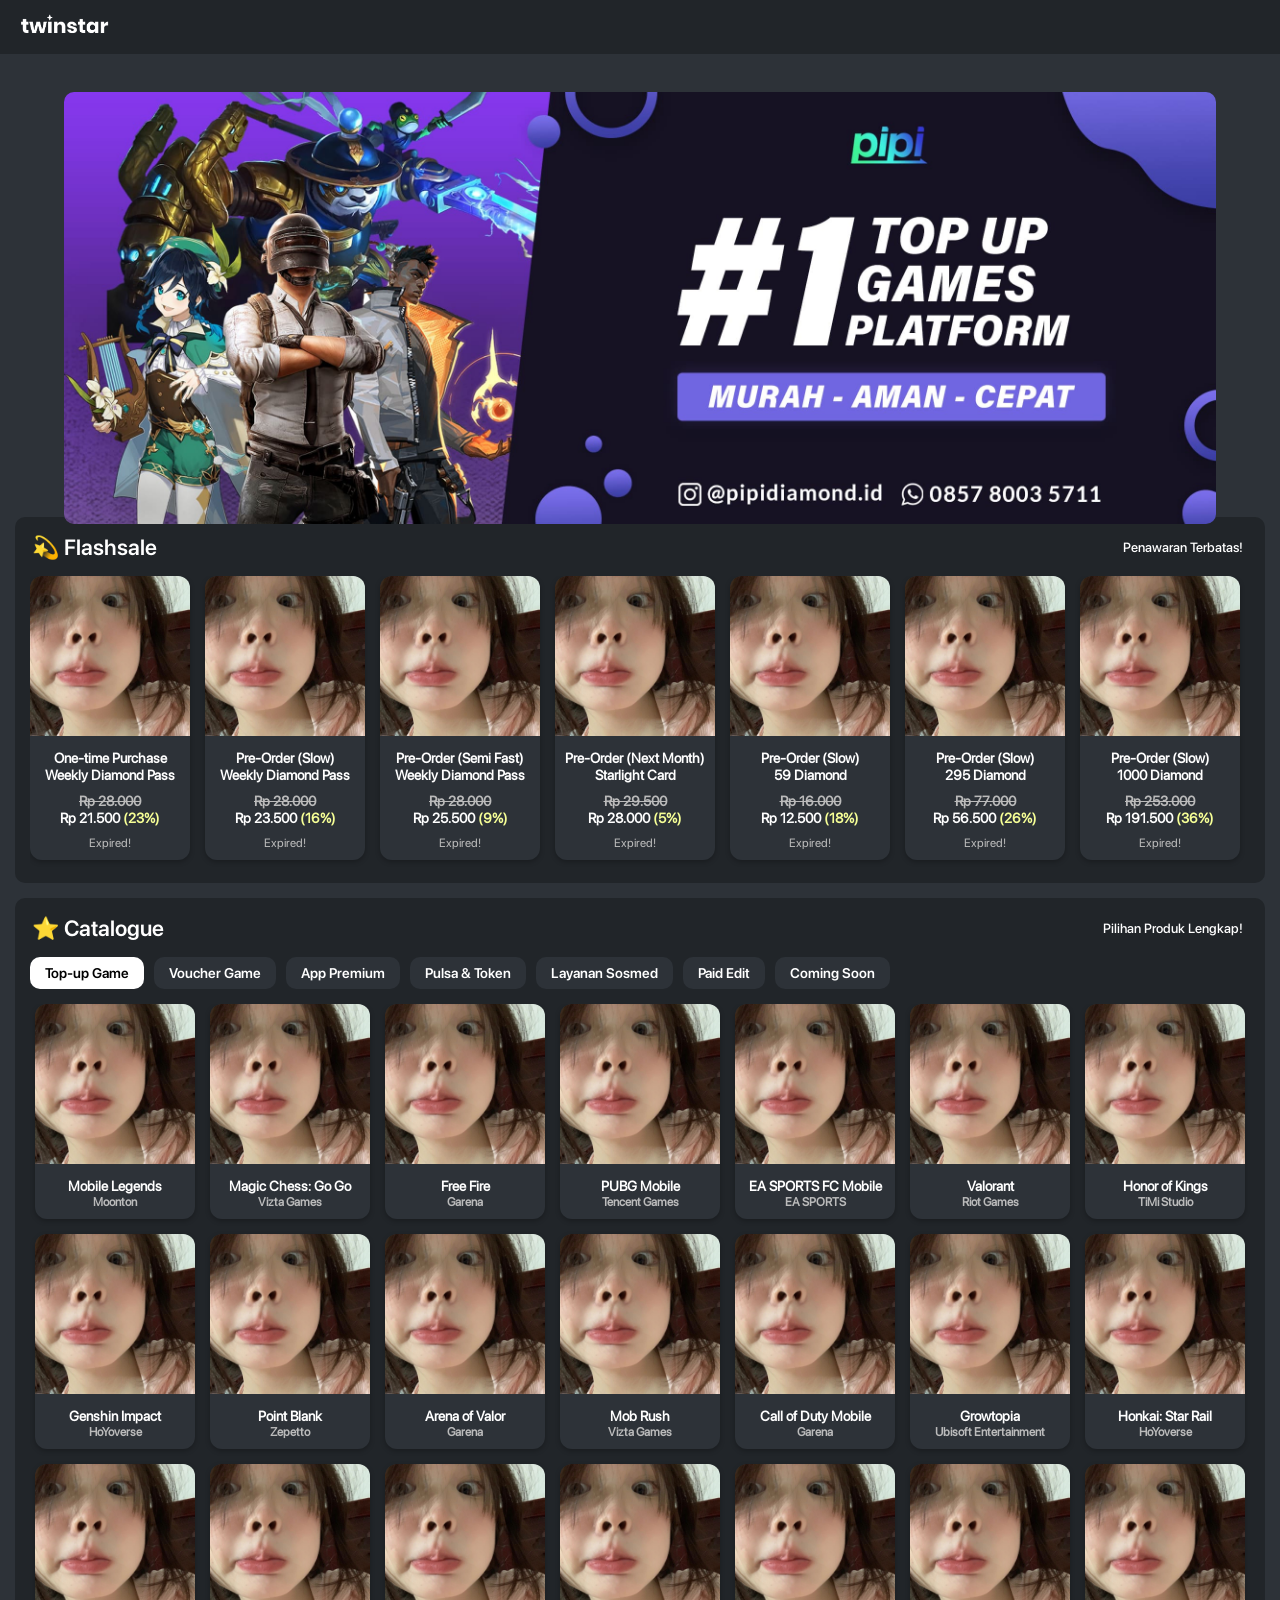
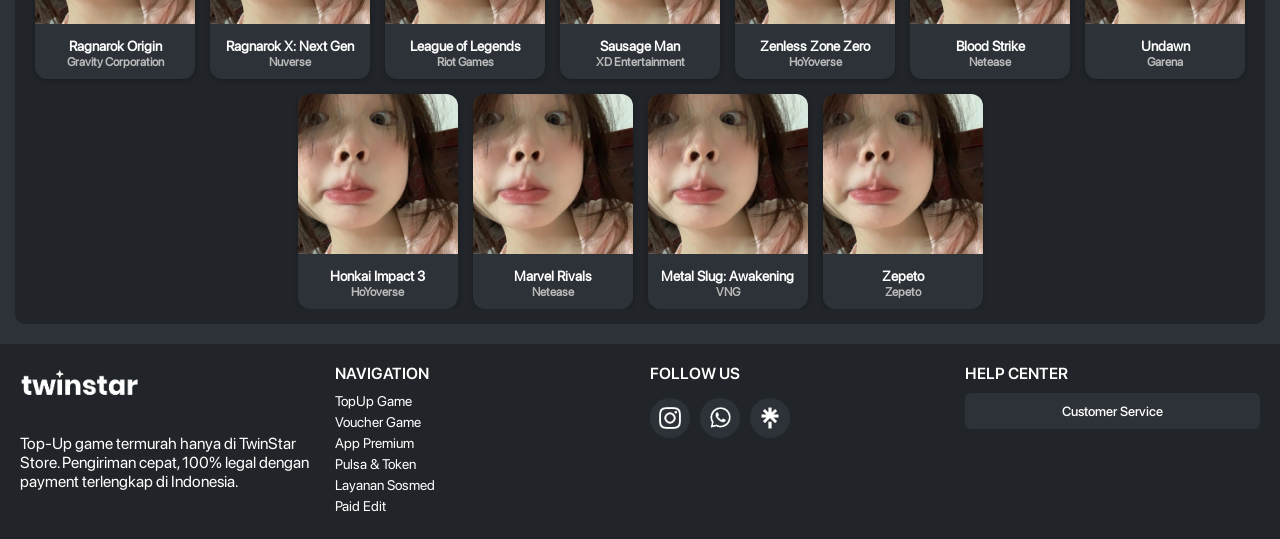
==== index.html @ c5f5891d "Add files via upload" ====
<!DOCTYPE html>
<html lang="id">
    <head>
        <meta charset="UTF-8">
        <meta name="viewport" content="width=device-width, initial-scale=1.0">
        <meta name="description" content="TwinStar Digital Store">
        <meta name="keywords" content="HTML, CSS, JavaScript">
        <meta name="author" content="TwinStar Team">
        <title>TwinStar Store</title>
        <link rel="icon" type="image/x-icon" href="image/favicon.png">
        <link rel="stylesheet" href="style.css">
    </head>
    <body>
        <header>
            <!-- Navigasi -->
            <button class="nav-toggle">☰</button>
            <a href="index.html"><div class="nav-logo"><img id="nav-logo" src="image/navlogo.png" alt="TwinStar Logo"></div></a>
            <div class="nav-sidebar" id="sidebar">
                <img id="sidebar-logo" src="image/sidlogo.png" alt="TwinStar Logo">
                <a href="index.html"><span class="sidebar-text">✦ㅤBeranda</span></a>
                <a href="topupgame.html"><span class="sidebar-text">✦ㅤTop-up Game</span></a>
                <a href="vouchergame.html"><span class="sidebar-text">✦ㅤVoucher Game</span></a>
                <a href="apppremium.html"><span class="sidebar-text">✦ㅤApp Premium</span></a>
                <a href="pulsatoken.html"><span class="sidebar-text">✦ㅤPulsa & Token</span></a>
                <a href="socialmedia.html"><span class="sidebar-text">✦ㅤLayanan Sosmed</span></a>
                <a href="paidedit.html"><span class="sidebar-text">✦ㅤPaid Edit</span></a>
            </div>
        </header>
        <div class="overlay" id="overlay"></div>
        <main>
            <!-- Banner -->
            <section class="banner">
                <img id="banner" src="image/banner.jpg" alt="TwinStar Banner">
            </section>
            <!-- Flashsale -->
            <section class="flashsale">
                <div class="flashsale-header">
                    <h2><span class=flashsale-header-icon>💫</span><span class="flashsale-header-text">Flashsale</span></h2>
                    <small class="wave-text"><span>Penawaran</span> <span>Terbatas!</span></small>
                </div>
                <div class="flashsale-items">
                    <div class="flashsale-product">
                        <img src="image/flashsale1.jpg" alt="Flashsale Product A">
                        <h3>One-time Purchase</h3>
                        <h4>Weekly Diamond Pass</h4>
                        <h5><del>Rp 28.000</del></h5>
                        <h6>Rp 21.500 <span>(23%)</span></h6>
                        <p class="countdown" data-time="2026-10-04T23:59:59">00:00:00</p>
                    </div>
                    <div class="flashsale-product">
                        <img src="image/flashsale2.jpg" alt="Flashsale Product B">
                        <h3>Pre-Order (Slow)</h3>
                        <h4>Weekly Diamond Pass</h4>
                        <h5><del>Rp 28.000</del></h5>
                        <h6>Rp 23.500 <span>(16%)</span></h6>
                        <p class="countdown" data-time="2026-10-04T23:59:59">00:00:00</p>
                    </div>
                    <div class="flashsale-product">
                        <img src="image/flashsale2.jpg" alt="Flashsale Product B">
                        <h3>Pre-Order (Semi Fast)</h3>
                        <h4>Weekly Diamond Pass</h4>
                        <h5><del>Rp 28.000</del></h5>
                        <h6>Rp 25.500 <span>(9%)</span></h6>
                        <p class="countdown" data-time="2026-10-04T23:59:59">00:00:00</p>
                    </div>
                    <div class="flashsale-product">
                        <img src="image/flashsale3.jpg" alt="Flashsale Product C">
                        <h3>Pre-Order (Next Month)</h3>
                        <h4>Starlight Card</h4>
                        <h5><del>Rp 29.500</del></h5>
                        <h6>Rp 28.000 <span>(5%)</span></h6>
                        <p class="countdown" data-time="2026-10-04T23:59:59">00:00:00</p>
                    </div>
                    <div class="flashsale-product">
                        <img src="image/flashsale4.jpg" alt="Flashsale Product D">
                        <h3>Pre-Order (Slow)</h3>
                        <h4>59 Diamond</h4>
                        <h5><del>Rp 16.000</del></h5>
                        <h6>Rp 12.500 <span>(18%)</span></h6>
                        <p class="countdown" data-time="2026-10-04T23:59:59">00:00:00</p>
                    </div>
                    <div class="flashsale-product">
                        <img src="image/flashsale4.jpg" alt="Flashsale Product D">
                        <h3>Pre-Order (Slow)</h3>
                        <h4>295 Diamond</h4>
                        <h5><del>Rp 77.000</del></h5>
                        <h6>Rp 56.500 <span>(26%)</span></h6>
                        <p class="countdown" data-time="2026-10-04T23:59:59">00:00:00</p>
                    </div>
                    <div class="flashsale-product">
                        <img src="image/flashsale4.jpg" alt="Flashsale Product D">
                        <h3>Pre-Order (Slow)</h3>
                        <h4>1000 Diamond</h4>
                        <h5><del>Rp 253.000</del></h5>
                        <h6>Rp 191.500 <span>(36%)</span></h6>
                        <p class="countdown" data-time="2026-10-04T23:59:59">00:00:00</p>
                    </div>
                </div>
            </section>
            <!-- Catalogue -->
            <section class="catalogue">
                <div class="catalogue-header">
                    <h2><span class=flashsale-header-icon>⭐</span><span class="flashsale-header-text">Catalogue</span></h2>
                    <small class="wave-text"><span>Pilihan</span> <span>Produk</span> <span>Lengkap!</span></small>
                </div>
                <div class="catalogue-category">
                    <button class="tab-btn active" data-tab="topupgame">Top-up Game</button>
                    <button class="tab-btn" data-tab="vouchergame">Voucher Game</button>
                    <button class="tab-btn" data-tab="apppremium">App Premium</button>
                    <button class="tab-btn" data-tab="pulsatoken">Pulsa & Token</button>
                    <button class="tab-btn" data-tab="socialmedia">Layanan Sosmed</button>
                    <button class="tab-btn" data-tab="paidedit">Paid Edit</button>
                    <button class="tab-btn" data-tab="comingsoon">Coming Soon</button>
                </div>
                <div class="catalogue-items active" id="topupgame">
                    <div class="catalogue-product">
                        <img src="image/flashsale1.jpg" alt="Flashsale Product A">
                        <h3>Mobile Legends</h3>
                        <h4>Moonton</h4>
                    </div>
                    <div class="catalogue-product">
                        <img src="image/flashsale2.jpg" alt="Flashsale Product B">
                        <h3>Magic Chess: Go Go</h3>
                        <h4>Vizta Games</h4>
                    </div>
                    <div class="catalogue-product">
                        <img src="image/flashsale3.jpg" alt="Flashsale Product C">
                        <h3>Free Fire</h3>
                        <h4>Garena</h4>
                    </div>
                    <div class="catalogue-product">
                        <img src="image/flashsale4.jpg" alt="Flashsale Product D">
                        <h3>PUBG Mobile</h3>
                        <h4>Tencent Games</h4>
                    </div>
                    <div class="catalogue-product">
                        <img src="image/flashsale1.jpg" alt="Flashsale Product A">
                        <h3>EA SPORTS FC Mobile</h3>
                        <h4>EA SPORTS</h4>
                    </div>
                    <div class="catalogue-product">
                        <img src="image/flashsale1.jpg" alt="Flashsale Product A">
                        <h3>Valorant</h3>
                        <h4>Riot Games</h4>
                    </div>
                    <div class="catalogue-product">
                        <img src="image/flashsale1.jpg" alt="Flashsale Product A">
                        <h3>Honor of Kings</h3>
                        <h4>TiMi Studio</h4>
                    </div>
                    <div class="catalogue-product">
                        <img src="image/flashsale1.jpg" alt="Flashsale Product A">
                        <h3>Genshin Impact</h3>
                        <h4>HoYoverse</h4>
                    </div>
                    <div class="catalogue-product">
                        <img src="image/flashsale1.jpg" alt="Flashsale Product A">
                        <h3>Point Blank</h3>
                        <h4>Zepetto</h4>
                    </div>
                    <div class="catalogue-product">
                        <img src="image/flashsale1.jpg" alt="Flashsale Product A">
                        <h3>Arena of Valor</h3>
                        <h4>Garena</4>
                    </div>
                    <div class="catalogue-product">
                        <img src="image/flashsale1.jpg" alt="Flashsale Product A">
                        <h3>Mob Rush</h3>
                        <h4>Vizta Games</h4>
                    </div>
                    <div class="catalogue-product">
                        <img src="image/flashsale1.jpg" alt="Flashsale Product A">
                        <h3>Call of Duty Mobile</h3>
                        <h4>Garena</h4>
                    </div>
                    <div class="catalogue-product">
                        <img src="image/flashsale1.jpg" alt="Flashsale Product A">
                        <h3>Growtopia</h3>
                        <h4>Ubisoft Entertainment</h4>
                    </div>
                    <div class="catalogue-product">
                        <img src="image/flashsale1.jpg" alt="Flashsale Product A">
                        <h3>Honkai: Star Rail</h3>
                        <h4>HoYoverse</h4>
                    </div>
                    <div class="catalogue-product">
                        <img src="image/flashsale1.jpg" alt="Flashsale Product A">
                        <h3>Ragnarok Origin</h3>
                        <h4>Gravity Corporation</h4>
                    </div>
                    <div class="catalogue-product">
                        <img src="image/flashsale1.jpg" alt="Flashsale Product A">
                        <h3>Ragnarok X: Next Gen</h3>
                        <h4>Nuverse</h4>
                    </div>
                    <div class="catalogue-product">
                        <img src="image/flashsale1.jpg" alt="Flashsale Product A">
                        <h3>League of Legends</h3>
                        <h4>Riot Games</h4>
                    </div>
                    <div class="catalogue-product">
                        <img src="image/flashsale1.jpg" alt="Flashsale Product A">
                        <h3>Sausage Man</h3>
                        <h4>XD Entertainment</h4>
                    </div>
                    <div class="catalogue-product">
                        <img src="image/flashsale1.jpg" alt="Flashsale Product A">
                        <h3>Zenless Zone Zero</h3>
                        <h4>HoYoverse</h4>
                    </div>
                    <div class="catalogue-product">
                        <img src="image/flashsale1.jpg" alt="Flashsale Product A">
                        <h3>Blood Strike</h3>
                        <h4>Netease</h4>
                    </div>
                    <div class="catalogue-product">
                        <img src="image/flashsale1.jpg" alt="Flashsale Product A">
                        <h3>Undawn</h3>
                        <h4>Garena</h4>
                    </div>
                    <div class="catalogue-product">
                        <img src="image/flashsale1.jpg" alt="Flashsale Product A">
                        <h3>Honkai Impact 3</h3>
                        <h4>HoYoverse</h4>
                    </div>
                    <div class="catalogue-product">
                        <img src="image/flashsale1.jpg" alt="Flashsale Product A">
                        <h3>Marvel Rivals</h3>
                        <h4>Netease</h4>
                    </div>
                    <div class="catalogue-product">
                        <img src="image/flashsale1.jpg" alt="Flashsale Product A">
                        <h3>Metal Slug: Awakening</h3>
                        <h4>VNG</h4>
                    </div>
                    <div class="catalogue-product">
                        <img src="image/flashsale1.jpg" alt="Flashsale Product A">
                        <h3>Zepeto</h3>
                        <h4>Zepeto</h4>
                    </div>
                </div>
                <div class="catalogue-items" id="vouchergame">
                    <div class="catalogue-product">
                        <img src="image/flashsale1.jpg" alt="Flashsale Product A">
                        <h3>Roblox</h3>
                        <h4>Roblox Corporation</h4>
                    </div>
                    <div class="catalogue-product">
                        <img src="image/flashsale1.jpg" alt="Flashsale Product A">
                        <h3>Garena Shell</h3>
                        <h4>Garena</h4>
                    </div>
                    <div class="catalogue-product">
                        <img src="image/flashsale1.jpg" alt="Flashsale Product A">
                        <h3>Point Blank</h3>
                        <h4>Zepetto</h4>
                    </div>
                    <div class="catalogue-product">
                        <img src="image/flashsale1.jpg" alt="Flashsale Product A">
                        <h3>Steam (Indonesia)</h3>
                        <h4>Steam</h4>
                    </div>
                    <div class="catalogue-product">
                        <img src="image/flashsale1.jpg" alt="Flashsale Product A">
                        <h3>Google Play (Indonesia)</h3>
                        <h4>Google</h4>
                    </div>
                    <div class="catalogue-product">
                        <img src="image/flashsale1.jpg" alt="Flashsale Product A">
                        <h3>Playstation (Indonesia)</h3>
                        <h4>Playstation</h4>
                    </div>
                    <div class="catalogue-product">
                        <img src="image/flashsale1.jpg" alt="Flashsale Product A">
                        <h3>GeForce NOW</h3>
                        <h4>Nvidia</h4>
                    </div>
                </div>
                <div class="catalogue-items" id="apppremium">
                    <div class="catalogue-product">
                        <img src="image/flashsale1.jpg" alt="Flashsale Product A">
                        <h3>Netflix</h3>
                        <h4>Netflix Inc</h4>
                    </div>
                    <div class="catalogue-product">
                        <img src="image/flashsale1.jpg" alt="Flashsale Product A">
                        <h3>Spotify</h3>
                        <h4>Spotify Ab</h4>
                    </div>
                    <div class="catalogue-product">
                        <img src="image/flashsale1.jpg" alt="Flashsale Product A">
                        <h3>Alight Motion</h3>
                        <h4>Alight Motion</h4>
                    </div>
                    <div class="catalogue-product">
                        <img src="image/flashsale1.jpg" alt="Flashsale Product A">
                        <h3>Capcut</h3>
                        <h4>Bytedance Pte Ltd</h4>
                    </div>
                    <div class="catalogue-product">
                        <img src="image/flashsale1.jpg" alt="Flashsale Product A">
                        <h3>Youtube</h3>
                        <h4>Google</h4>
                    </div>
                    <div class="catalogue-product">
                        <img src="image/flashsale1.jpg" alt="Flashsale Product A">
                        <h3>Disney+ Hotstar</h3>
                        <h4>The Walt Disney Company</h4>
                    </div>
                    <div class="catalogue-product">
                        <img src="image/flashsale1.jpg" alt="Flashsale Product A">
                        <h3>Wink</h3>
                        <h4>Meitu</h4>
                    </div>
                    <div class="catalogue-product">
                        <img src="image/flashsale1.jpg" alt="Flashsale Product A">
                        <h3>Telegram</h3>
                        <h4>Telegram Fz Llc</h4>
                    </div>
                    <div class="catalogue-product">
                        <img src="image/flashsale1.jpg" alt="Flashsale Product A">
                        <h3>Remini</h3>
                        <h4>Bending Spoons</h4>
                    </div>
                    <div class="catalogue-product">
                        <img src="image/flashsale1.jpg" alt="Flashsale Product A">
                        <h3>PicsArt</h3>
                        <h4>PicsArt Inc</h4>
                    </div>
                    <div class="catalogue-product">
                        <img src="image/flashsale1.jpg" alt="Flashsale Product A">
                        <h3>Wattpad</h3>
                        <h4>Wattpad</h4>
                    </div>
                    <div class="catalogue-product">
                        <img src="image/flashsale1.jpg" alt="Flashsale Product A">
                        <h3>Apple Music</h3>
                        <h4>Apple</h4>
                    </div>
                    <div class="catalogue-product">
                        <img src="image/flashsale1.jpg" alt="Flashsale Product A">
                        <h3>Prime Video</h3>
                        <h4>Amazon Mobile Llc</h4>
                    </div>
                    <div class="catalogue-product">
                        <img src="image/flashsale1.jpg" alt="Flashsale Product A">
                        <h3>Bstation</h3>
                        <h4>Balaboom Pte Ltd</h4>
                    </div>
                    <div class="catalogue-product">
                        <img src="image/flashsale1.jpg" alt="Flashsale Product A">
                        <h3>HBO Max</h3>
                        <h4>Warner Media Llc</h4>
                    </div>
                    <div class="catalogue-product">
                        <img src="image/flashsale1.jpg" alt="Flashsale Product A">
                        <h3>Loklok</h3>
                        <h4>Jigu Dev</h4>
                    </div>
                    <div class="catalogue-product">
                        <img src="image/flashsale1.jpg" alt="Flashsale Product A">
                        <h3>Scribd</h3>
                        <h4>Scribd Inc</h4>
                    </div>
                    <div class="catalogue-product">
                        <img src="image/flashsale1.jpg" alt="Flashsale Product A">
                        <h3>Vidio</h3>
                        <h4>Pt Vidio Dot Com</h4>
                    </div>
                    <div class="catalogue-product">
                        <img src="image/flashsale1.jpg" alt="Flashsale Product A">
                        <h3>Viu</h3>
                        <h4>Vuclip Mobile Video</h4>
                    </div>
                    <div class="catalogue-product">
                        <img src="image/flashsale1.jpg" alt="Flashsale Product A">
                        <h3>WeTV</h3>
                        <h4>Image Future</h4>
                    </div>
                    <div class="catalogue-product">
                        <img src="image/flashsale1.jpg" alt="Flashsale Product A">
                        <h3>Iqiyi</h3>
                        <h4>Iqiyi</h4>
                    </div>
                    <div class="catalogue-product">
                        <img src="image/flashsale1.jpg" alt="Flashsale Product A">
                        <h3>Ibis Paint</h3>
                        <h4>Ibis Inc</h4>
                    </div>
                </div>
                <div class="catalogue-items" id="pulsatoken">
                    <div class="catalogue-product">
                        <img src="image/flashsale1.jpg" alt="Flashsale Product A">
                        <h3>Pulsa</h3>
                        <h4>Telkomsel</h4>
                    </div>
                    <div class="catalogue-product">
                        <img src="image/flashsale1.jpg" alt="Flashsale Product A">
                        <h3>Pulsa</h3>
                        <h4>By.U</h4>
                    </div>
                    <div class="catalogue-product">
                        <img src="image/flashsale1.jpg" alt="Flashsale Product A">
                        <h3>Pulsa</h3>
                        <h4>XL Axiata</h4>
                    </div>
                    <div class="catalogue-product">
                        <img src="image/flashsale1.jpg" alt="Flashsale Product A">
                        <h3>Pulsa</h3>
                        <h4>Axis</h4>
                    </div>
                    <div class="catalogue-product">
                        <img src="image/flashsale1.jpg" alt="Flashsale Product A">
                        <h3>Pulsa</h3>
                        <h4>Smartfren</h4>
                    </div>
                    <div class="catalogue-product">
                        <img src="image/flashsale1.jpg" alt="Flashsale Product A">
                        <h3>Pulsa</h3>
                        <h4>Indosat Ooredoo</h4>
                    </div>
                    <div class="catalogue-product">
                        <img src="image/flashsale1.jpg" alt="Flashsale Product A">
                        <h3>Pulsa</h3>
                        <h4>Tri</h4>
                    </div>
                    <div class="catalogue-product">
                        <img src="image/flashsale2.jpg" alt="Flashsale Product B">
                        <h3>Token</h3>
                        <h4>PLN</h4>
                    </div>
                </div>
                <div class="catalogue-items" id="socialmedia">
                    <div class="catalogue-product">
                        <img src="image/flashsale1.jpg" alt="Flashsale Product A">
                        <h3>Instagram</h3>
                        <h4>Instagram</h4>
                    </div>
                    <div class="catalogue-product">
                        <img src="image/flashsale2.jpg" alt="Flashsale Product B">
                        <h3>TikTok</h3>
                        <h4>TikTok Pte Ltd</h4>
                    </div>
                </div>
                <div class="catalogue-items" id="paidedit">
                    <div class="catalogue-product">
                        <img src="image/flashsale1.jpg" alt="Flashsale Product A">
                        <h3>Video</h3>
                        <h4>Paid Edit</h4>
                    </div>
                    <div class="catalogue-product">
                        <img src="image/flashsale2.jpg" alt="Flashsale Product B">
                        <h3>Graphic Design</h3>
                        <h4>Paid Edit</h4>
                    </div>
                </div>
                <div class="catalogue-items" id="comingsoon">
                    <div class="catalogue-product">
                        <img src="image/flashsale1.jpg" alt="Flashsale Product A">
                        <h3>Joki Game</h3>
                        <h4>Segera Hadir</h4>
                    </div>
                    <div class="catalogue-product">
                        <img src="image/flashsale1.jpg" alt="Flashsale Product A">
                        <h3>Joki Tugas</h3>
                        <h4>Segera Hadir</h4>
                    </div>
                </div>
            </section>
        </main>
        <footer>
            <!-- Logo -->
            <div class="footer-logo">
                <img id="footer-logo" src="image/navlogo.png" alt="TwinStar Logo">
                <p>Top-Up game termurah hanya di TwinStar Store. Pengiriman cepat, 100% legal dengan payment terlengkap di Indonesia.</p>
            </div>
            <div>
                <h4>NAVIGATION</h4>
                <a href="topupgame.html">TopUp Game</a>
                <a href="vouchergame.html">Voucher Game</a>
                <a href="apppremium.html">App Premium</a>
                <a href="pulsatoken.html">Pulsa & Token</a>
                <a href="socialmedia.html">Layanan Sosmed</a>
                <a href="paidedit.html">Paid Edit</a>
            </div>
            <div>
                <h4>FOLLOW US</h4>
                <div class="social-icon">
                    <a href="https://www.instagram.com/twinstarid"><img src="image/instagram.png" alt="Instagram"></a>
                    <a href="https://chat.whatsapp.com/HzeNmtnpCmhFxKnELSSNYp"><img src="image/whatsapp.png" alt="WhatsApp"></a>
                    <a href="https://linktr.ee/twinstarid"><img src="image/linktree.png" alt="LinkTree"></a>
                </div>
            </div>
            <div class="help">
                <h4>HELP CENTER</h4>
                <a href="https://wa.me/6282129678431"><button>Customer Service</button></a>
            </div>
        </footer>
        <script src="script.js"></script>
    </body>
</html>
---- style.css ----
/* Font */
@font-face {
    font-family: 'TSEmoji';
    src: url('font/AppleColorEmoji.ttf') format('truetype');
}
@font-face {
    font-family: 'TSBlack';
    src: url('font/SFProDisplayBlack.otf') format('truetype');
}
@font-face {
    font-family: 'TSBold';
    src: url('font/SFProDisplayBold.otf') format('truetype');
}
@font-face {
    font-family: 'TSHeavy';
    src: url('font/SFProDisplayHeavy.otf') format('truetype');
}
@font-face {
    font-family: 'TSLight';
    src: url('font/SFProDisplayLight.otf') format('truetype');
}
@font-face {
    font-family: 'TSMedium';
    src: url('font/SFProDisplayMedium.otf') format('truetype');
}
@font-face {
    font-family: 'TSRegular';
    src: url('font/SFProDisplayRegular.otf') format('truetype');
}
@font-face {
    font-family: 'TSSemibold';
    src: url('font/SFProDisplaySemibold.otf') format('truetype');
}
@font-face {
    font-family: 'TSThin';
    src: url('font/SFProDisplayThin.otf') format('truetype');
}
@font-face {
    font-family: 'TSUltralight';
    src: url('font/SFProDisplayUltralight.otf') format('truetype');
}

/* Body */
body {
    height: 100%;
    margin: 0;
    font-family: "TSRegular";
    background: #2d3238;
    color: white;
    transition: background 0.4s ease, color 0.4s ease;
}

/* Header */
header {
    display: flex;
    align-items: center;
    background: #212529;
    padding: 10px 20px;
    position: fixed;
    top: 0;
    left: 0;
    right: 0;
    z-index: 1000;
    transition: background 0.4s ease;
}

/* Navigasi */
.nav-toggle {
    background: none;
    border: none;
    color: white;
    font-size: 24px;
    cursor: pointer;
    margin-right: 15px;
    transition: color 0.4s ease;
}

.nav-logo img {
    height: 30px;
    cursor: pointer;
    transition: opacity 0.4s ease;
}

.nav-sidebar {
    position: fixed;
    top: 0;
    left: -200px;
    width: 200px;
    height: 100%;
    background: #212529;
    padding-top: 60px;
    transition: left 0.4s ease, background 0.4s ease, opacity 0.4s ease;
    z-index: 999;
    opacity: 0;
}

.nav-sidebar.active {
    left: 0;
    opacity: 1;
}

.nav-sidebar img {
    margin-top: -55px;
    margin-left: 10%;
    margin-bottom: -15px;
    width: 80%;
    height: auto;
}

.nav-sidebar a {
    display: block;
    font-family: "TSSemibold";
    padding: 13px 0px;
    color: white;
    text-decoration: none;
    border: none;
    background: none;
    width: 100%;
    text-align: left;
    font-size: 16px;
    cursor: pointer;
    transition: background 0.4s, color 0.4s;
}

.nav-sidebar a:hover, .nav-sidebar a:active {
    background: #2d3238;
}

.sidebar-text {
    padding-left: 20px;
}

.overlay {
    position: fixed;
    top: 0;
    left: 0;
    width: 100%;
    height: 100%;
    background: rgba(0,0,0,0.5);
    opacity: 0;
    visibility: hidden;
    transition: opacity 0.4s ease;
    z-index: 998;
}

.overlay.active {
    opacity: 1;
    visibility: visible;
}

/* Main */
main {
    padding-top: 60px;
}

/* Banner */
.banner img {
    width: 90%;
    margin-top: 2.5%;
    margin-left: 5%;
    margin-right: 5%;
    margin-bottom: -2.5%;
    border-radius: 10px;
    height: auto;
    max-height: auto;
    object-fit: cover;
    display: block;
}

/* Flashsale */
.flashsale {
    padding: 15px 15px;
    margin-top: 25px;
    margin-left: 15px;
    margin-right: 15px;
    background: #212529;
    border-radius: 10px;
    transition: background 0.4s ease;
}

.flashsale .flashsale-header {
    display: flex;
    justify-content: space-between;
    align-items: center;
    margin-top: -10px;
    margin-bottom: 15px;
    margin-left: 2px;
    margin-right: 2px;
}

.flashsale h2 {
    padding-top: 10px;
    margin: 0;
}

.flashsale-header-icon {
    font-family: "TSEmoji";
    font-size: 22px;
}

.flashsale-header-text {
    font-family: "TSSemibold", cursive;
    font-size: 22px;
    margin-left: 5px;
}

.flashsale small {
    padding-top: 10px;
    font-family: 'TSMedium', cursive;
    margin-right: 5px;
}

.wave-text span {
    display: inline-block;
    animation: wave 2s ease-in-out infinite;
}

.wave-text span:nth-child(1) {
    animation-delay: 0s;
}
.wave-text span:nth-child(2) {
    animation-delay: 0.2s;
}
.wave-text span:nth-child(3) {
    animation-delay: 0.4s;
}

@keyframes wave {
    0%, 100% {
      transform: translateY(0);
    }
    50% {
      transform: translateY(-5px);
    }
}

.flashsale-items {
    display: flex;
    gap: 15px;
    overflow-x: auto;
    padding-bottom: 8px;
    -webkit-overflow-scrolling: touch;
    scroll-snap-type: x proximity;
}

.flashsale-items .flashsale-product {
    flex: 0 0 160px;
    max-width: 160px;
    scroll-snap-align: start;
    background: #2d3238;
    border-radius: 12px;
    overflow: hidden;
    text-align: center;
    box-shadow: 0 2px 5px rgba(0,0,0,0.25);
    transition: transform 0.2s ease;
}

.flashsale-items .flashsale-product:hover {
    transform: translateY(-4px);
}

.flashsale-product img {
    width: 100%;
    height: auto;
    object-fit: cover;
}

.flashsale-product h3 {
    font-size: 14px;
    margin-top: 10px;
    margin-bottom: 1px;
}

.flashsale-product h4 {
    font-size: 14px;
    margin-top: 1px;
    margin-bottom: 1px;
}

.flashsale-product h5 {
    font-size: 14px;
    margin-top: 10px;
    margin-bottom: 1px;
    color: #bbb;
}

.flashsale-product h6 {
    font-size: 14px;
    margin-top: 1px;
    margin-bottom: 1px;
}

.flashsale-product span {
    color: #f6ff96;
}

.flashsale-product p {
    font-size: 12px;
    margin-top: 10px;
    margin-bottom: 10px;
    color: #bbb;
}

.flashsale-items::-webkit-scrollbar {
    height: 5px;
}
.flashsale-items::-webkit-scrollbar-thumb {
    background: #2d3238;
    border-radius: 999px;
}

@media (max-width: 480px) {
    .flashsale-items .flashsale-product {
        flex: 0 0 140px; max-width: 140px;
    }
}

/* Catalogue */
.catalogue {
    padding: 15px 15px;
    margin-top: 15px;
    margin-left: 15px;
    margin-right: 15px;
    margin-bottom: 20px;
    background: #212529;
    border-radius: 10px;
    transition: background 0.4s ease;
}

.catalogue .catalogue-header {
    display: flex;
    justify-content: space-between;
    align-items: center;
    margin-top: -10px;
    margin-bottom: 15px;
    margin-left: 2px;
    margin-right: 2px;
}

.catalogue h2 {
    padding-top: 10px;
    margin: 0;
}

.catalogue-header-icon {
    font-family: "TSEmoji";
    font-size: 22px;
}

.catalogue-header-text {
    font-family: "TSSemibold", cursive;
    font-size: 22px;
    margin-left: 5px;
}

.catalogue small {
    padding-top: 10px;
    font-family: 'TSMedium', cursive;
    margin-right: 5px;
}

.catalogue-category {
    display: flex;
    flex-wrap: nowrap;
    overflow-x: auto;
    gap: 10px;
    margin-bottom: 10px;
    padding-bottom: 5px;
    scrollbar-width: none;
}

.catalogue-category::-webkit-scrollbar {
    display: none;
}

.catalogue-category button {
    flex: 0 0 auto;
    padding: 8px 15px;
    border: none;
    border-radius: 10px;
    cursor: pointer;
    font-size: 14px;
    font-family: "TSSemibold";
    background: #2d3238;
    color: white;
    transition: background 0.4s ease, color 0.4s ease;
}

.catalogue-category button.active {
    background: #ffffff;
    color: black;
}

.catalogue-items {
  display: none;
  flex-wrap: wrap;
  gap: 15px;
  justify-content: center;
  overflow: hidden;
  padding-bottom: 0;
}

.catalogue-items.active {
  display: flex;
  flex-wrap: wrap;
  justify-content: center;
}

.catalogue-items .catalogue-product {
  flex: 0 0 160px;       /* ukuran fix seperti versi scroll */
  max-width: 160px;
  background: #2d3238;
  border-radius: 12px;
  overflow: hidden;
  text-align: center;
  box-shadow: 0 2px 5px rgba(0,0,0,0.25);
  transition: transform 0.2s ease;
}

.catalogue-items .catalogue-product:hover {
  transform: translateY(-4px);
}

.catalogue-product img {
  width: 100%;
  height: auto;
  object-fit: cover;
}

.catalogue-product h3 {
  font-size: 14px;
  margin-top: 10px;
    margin-bottom: 1px;
}

.catalogue-product h4 {
  font-size: 12px;
  margin-top: 1px;
    margin-bottom: 10px;
    color: #bbb;
}

.catalogue-product p {
  font-size: 12px;
  margin-bottom: 10px;
  color: #bbb;
}

/* biar rapih di HP */
@media (max-width: 480px) {
  .catalogue-items .catalogue-product {
    flex: 0 0 140px;
    max-width: 140px;
  }
}

@media (min-width: 769px) {
    .sidebar {
        position: static;
        left: 0;
        width: auto;
        height: auto;
        display: flex;
        background: none;
        padding: 0;
        opacity: 1 !important;
    }
    .sidebar a,
    .sidebar button {
        display: inline-block;
        padding: 10px 15px;
    }
    .nav-toggle, .overlay { display: none; }
}

footer {
    background: #212529;
    color: white;
    padding: 20px 20px;
    display: grid;
    grid-template-columns: repeat(auto-fit, minmax(150px, 1fr));
    gap: 20px;
    transition: background 0.4s ease, color 0.4s ease;
}

footer .footer-logo img {
    height: 40px;
    margin-bottom: 10px;
    transition: opacity 0.4s ease;
}

footer h4 {
    margin: 0 0 10px;
    font-family: TSSemibold;
    font-size: 16px;
    font-weight: bold;
}

footer a {
    display: block;
    margin: 5px 0;
    text-decoration: none;
    color: inherit;
    font-size: 14px;
}

.social-icon {
    display: flex;
    gap: 10px;
}

.social-icon img {
    width: 30px;
    height: 30px;
    border-radius: 50%;
    background: #2d3238;
    padding: 5px;
    cursor: pointer;
}

.help button {
    background: #2d3238;
    font-family: TSMedium;
    width: 100%;
    color: white;
    border: none;
    padding: 10px 15px;
    border-radius: 6px;
    cursor: pointer;
    transition: background 0.4s ease, color 0.4s ease;
}
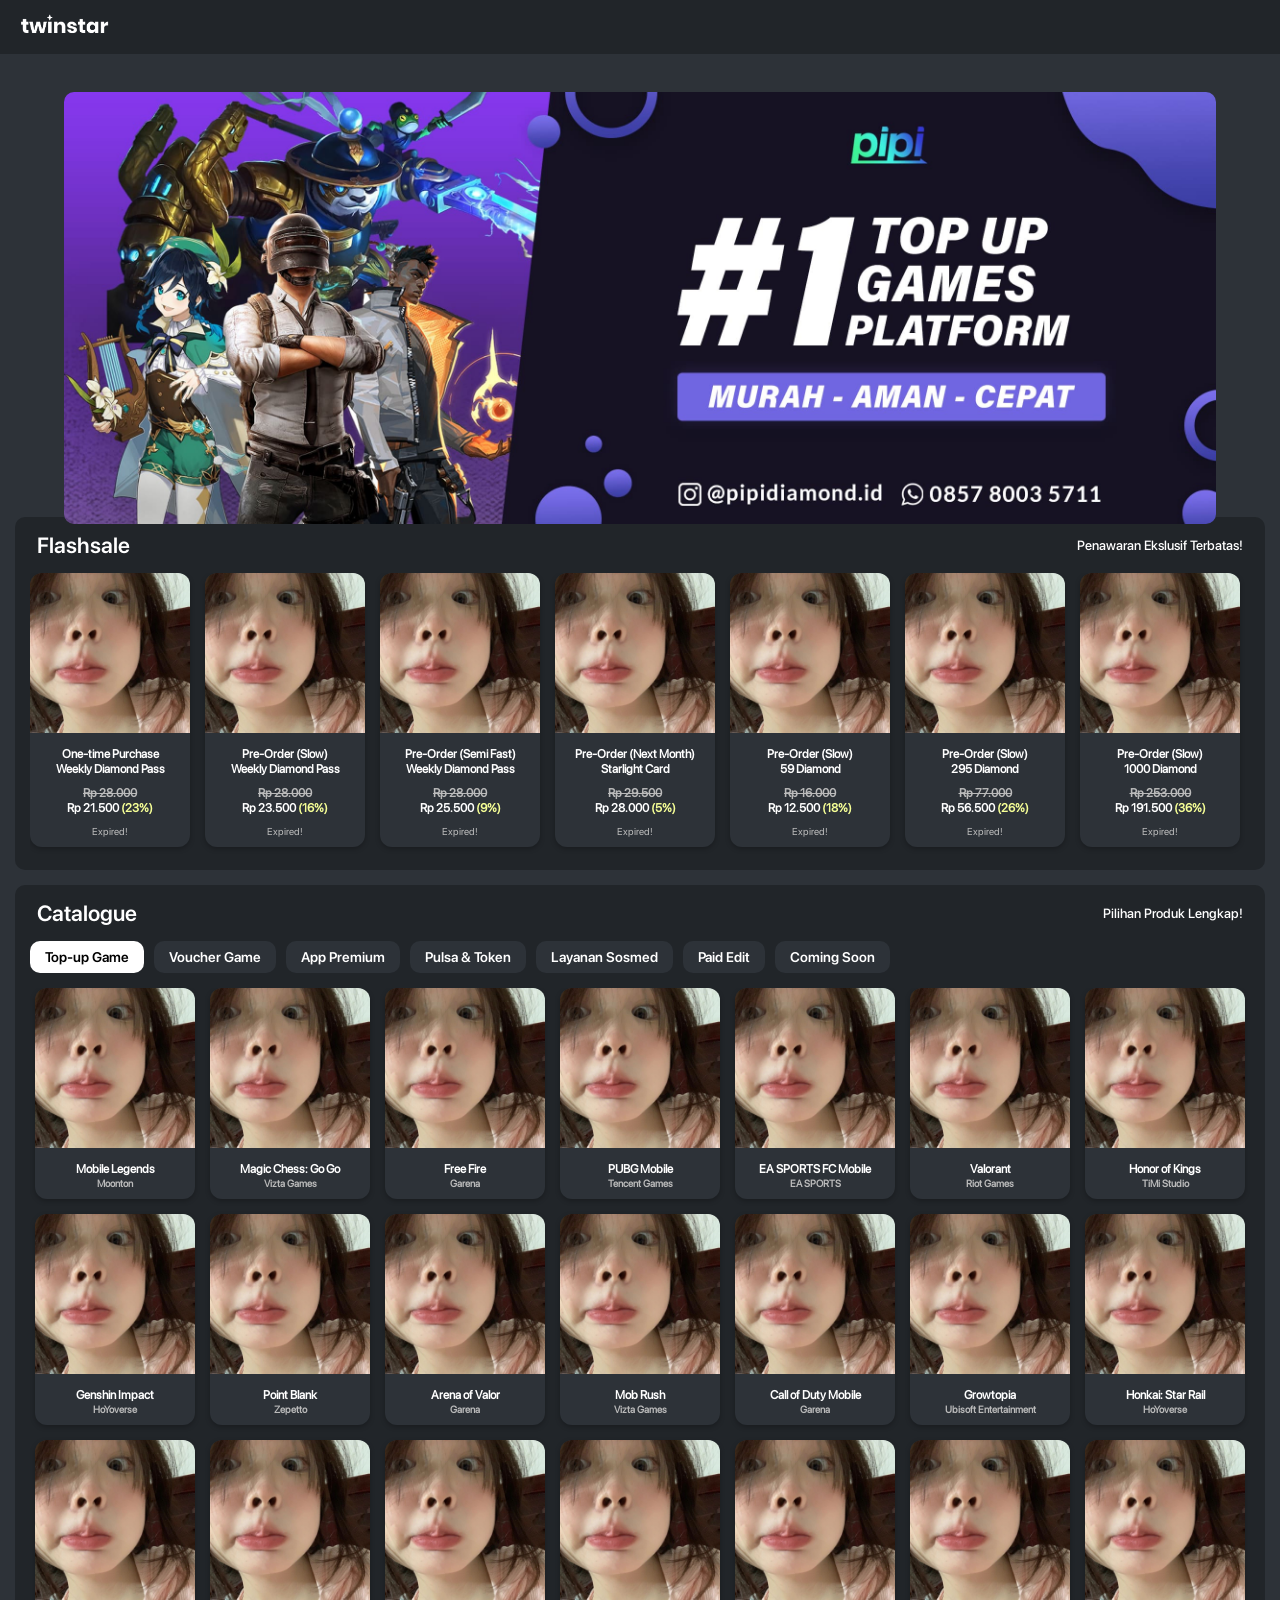
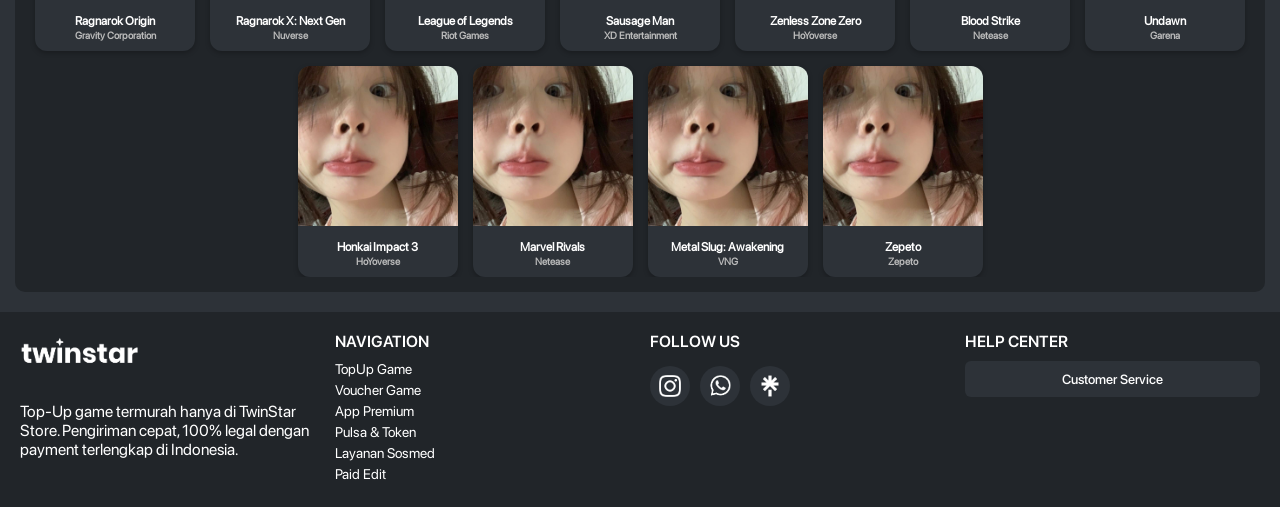
==== commit a5b4b500: "Add files via upload" ====
--- a/index.html
+++ b/index.html
@@ -35,8 +35,8 @@
             <!-- Flashsale -->
             <section class="flashsale">
                 <div class="flashsale-header">
-                    <h2><span class=flashsale-header-icon>💫</span><span class="flashsale-header-text">Flashsale</span></h2>
-                    <small class="wave-text"><span>Penawaran</span> <span>Terbatas!</span></small>
+                    <h2><span class="flashsale-header-text">Flashsale</span></h2>
+                    <small class="wave-text"><span>Penawaran</span> <span>Ekslusif</span> <span>Terbatas!</span></small>
                 </div>
                 <div class="flashsale-items">
                     <div class="flashsale-product">
@@ -100,7 +100,7 @@
             <!-- Catalogue -->
             <section class="catalogue">
                 <div class="catalogue-header">
-                    <h2><span class=flashsale-header-icon>⭐</span><span class="flashsale-header-text">Catalogue</span></h2>
+                    <h2><span class="flashsale-header-text">Catalogue</span></h2>
                     <small class="wave-text"><span>Pilihan</span> <span>Produk</span> <span>Lengkap!</span></small>
                 </div>
                 <div class="catalogue-category">
--- a/style.css
+++ b/style.css
@@ -1,8 +1,4 @@
 /* Font */
-@font-face {
-    font-family: 'TSEmoji';
-    src: url('font/AppleColorEmoji.ttf') format('truetype');
-}
 @font-face {
     font-family: 'TSBlack';
     src: url('font/SFProDisplayBlack.otf') format('truetype');
@@ -189,13 +185,9 @@
 }
 
 .flashsale h2 {
+    font-size: 12px;
     padding-top: 10px;
     margin: 0;
-}
-
-.flashsale-header-icon {
-    font-family: "TSEmoji";
-    font-size: 22px;
 }
 
 .flashsale-header-text {
@@ -266,26 +258,26 @@
 }
 
 .flashsale-product h3 {
-    font-size: 14px;
+    font-size: 12px;
     margin-top: 10px;
     margin-bottom: 1px;
 }
 
 .flashsale-product h4 {
-    font-size: 14px;
+    font-size: 12px;
     margin-top: 1px;
     margin-bottom: 1px;
 }
 
 .flashsale-product h5 {
-    font-size: 14px;
+    font-size: 12px;
     margin-top: 10px;
     margin-bottom: 1px;
     color: #bbb;
 }
 
 .flashsale-product h6 {
-    font-size: 14px;
+    font-size: 12px;
     margin-top: 1px;
     margin-bottom: 1px;
 }
@@ -295,7 +287,7 @@
 }
 
 .flashsale-product p {
-    font-size: 12px;
+    font-size: 10px;
     margin-top: 10px;
     margin-bottom: 10px;
     color: #bbb;
@@ -338,6 +330,7 @@
 }
 
 .catalogue h2 {
+    font-size: 12px;
     padding-top: 10px;
     margin: 0;
 }
@@ -428,22 +421,16 @@
 }
 
 .catalogue-product h3 {
-  font-size: 14px;
+  font-size: 12px;
   margin-top: 10px;
     margin-bottom: 1px;
 }
 
 .catalogue-product h4 {
-  font-size: 12px;
+  font-size: 10px;
   margin-top: 1px;
     margin-bottom: 10px;
     color: #bbb;
-}
-
-.catalogue-product p {
-  font-size: 12px;
-  margin-bottom: 10px;
-  color: #bbb;
 }
 
 /* biar rapih di HP */
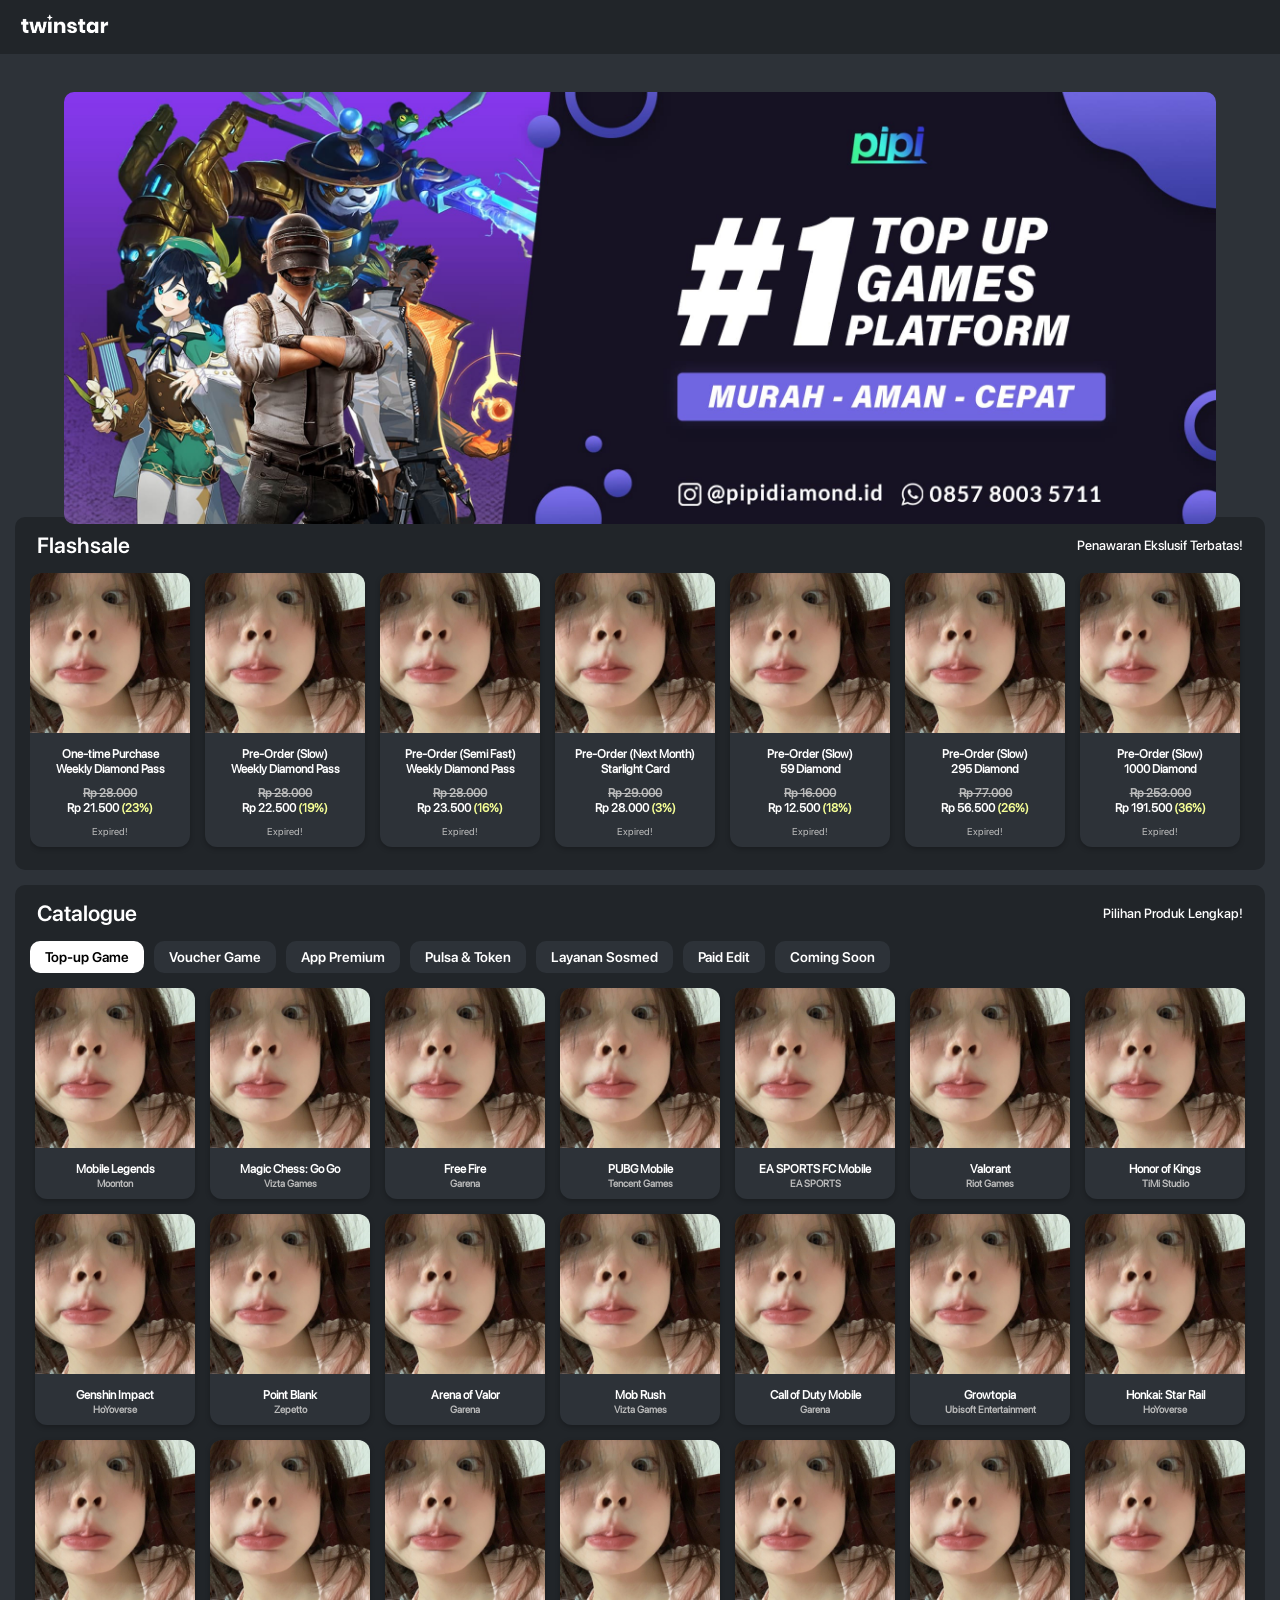
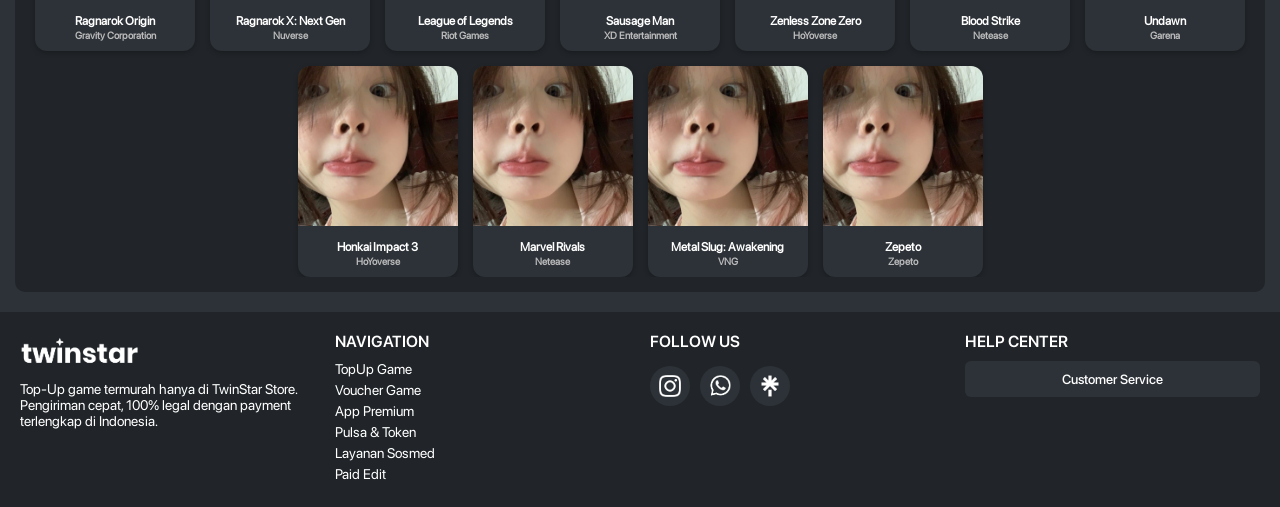
==== commit a2e56d93: "Add files via upload" ====
--- a/index.html
+++ b/index.html
@@ -18,12 +18,12 @@
             <div class="nav-sidebar" id="sidebar">
                 <img id="sidebar-logo" src="image/sidlogo.png" alt="TwinStar Logo">
                 <a href="index.html"><span class="sidebar-text">✦ㅤBeranda</span></a>
-                <a href="topupgame.html"><span class="sidebar-text">✦ㅤTop-up Game</span></a>
-                <a href="vouchergame.html"><span class="sidebar-text">✦ㅤVoucher Game</span></a>
-                <a href="apppremium.html"><span class="sidebar-text">✦ㅤApp Premium</span></a>
-                <a href="pulsatoken.html"><span class="sidebar-text">✦ㅤPulsa & Token</span></a>
-                <a href="socialmedia.html"><span class="sidebar-text">✦ㅤLayanan Sosmed</span></a>
-                <a href="paidedit.html"><span class="sidebar-text">✦ㅤPaid Edit</span></a>
+                <a href="web/topupgame.html"><span class="sidebar-text">✦ㅤTop-up Game</span></a>
+                <a href="web/vouchergame.html"><span class="sidebar-text">✦ㅤVoucher Game</span></a>
+                <a href="web/apppremium.html"><span class="sidebar-text">✦ㅤApp Premium</span></a>
+                <a href="web/pulsatoken.html"><span class="sidebar-text">✦ㅤPulsa & Token</span></a>
+                <a href="web/socialmedia.html"><span class="sidebar-text">✦ㅤLayanan Sosmed</span></a>
+                <a href="web/paidedit.html"><span class="sidebar-text">✦ㅤPaid Edit</span></a>
             </div>
         </header>
         <div class="overlay" id="overlay"></div>
@@ -52,7 +52,7 @@
                         <h3>Pre-Order (Slow)</h3>
                         <h4>Weekly Diamond Pass</h4>
                         <h5><del>Rp 28.000</del></h5>
-                        <h6>Rp 23.500 <span>(16%)</span></h6>
+                        <h6>Rp 22.500 <span>(19%)</span></h6>
                         <p class="countdown" data-time="2026-10-04T23:59:59">00:00:00</p>
                     </div>
                     <div class="flashsale-product">
@@ -60,15 +60,15 @@
                         <h3>Pre-Order (Semi Fast)</h3>
                         <h4>Weekly Diamond Pass</h4>
                         <h5><del>Rp 28.000</del></h5>
-                        <h6>Rp 25.500 <span>(9%)</span></h6>
+                        <h6>Rp 23.500 <span>(16%)</span></h6>
                         <p class="countdown" data-time="2026-10-04T23:59:59">00:00:00</p>
                     </div>
                     <div class="flashsale-product">
                         <img src="image/flashsale3.jpg" alt="Flashsale Product C">
                         <h3>Pre-Order (Next Month)</h3>
                         <h4>Starlight Card</h4>
-                        <h5><del>Rp 29.500</del></h5>
-                        <h6>Rp 28.000 <span>(5%)</span></h6>
+                        <h5><del>Rp 29.000</del></h5>
+                        <h6>Rp 28.000 <span>(3%)</span></h6>
                         <p class="countdown" data-time="2026-10-04T23:59:59">00:00:00</p>
                     </div>
                     <div class="flashsale-product">
@@ -476,12 +476,12 @@
             </div>
             <div>
                 <h4>NAVIGATION</h4>
-                <a href="topupgame.html">TopUp Game</a>
-                <a href="vouchergame.html">Voucher Game</a>
-                <a href="apppremium.html">App Premium</a>
-                <a href="pulsatoken.html">Pulsa & Token</a>
-                <a href="socialmedia.html">Layanan Sosmed</a>
-                <a href="paidedit.html">Paid Edit</a>
+                <a href="web/topupgame.html">TopUp Game</a>
+                <a href="web/vouchergame.html">Voucher Game</a>
+                <a href="web/apppremium.html">App Premium</a>
+                <a href="web/pulsatoken.html">Pulsa & Token</a>
+                <a href="web/socialmedia.html">Layanan Sosmed</a>
+                <a href="web/paidedit.html">Paid Edit</a>
             </div>
             <div>
                 <h4>FOLLOW US</h4>
--- a/style.css
+++ b/style.css
@@ -476,6 +476,11 @@
     transition: opacity 0.4s ease;
 }
 
+footer .footer-logo p {
+    font-size: 14px;
+    margin-top: -5px;
+}
+
 footer h4 {
     margin: 0 0 10px;
     font-family: TSSemibold;
@@ -515,4 +520,61 @@
     border-radius: 6px;
     cursor: pointer;
     transition: background 0.4s ease, color 0.4s ease;
-}+}
+
+
+
+.information {
+    padding: 15px 15px;
+    margin-top: 7px;
+    margin-left: 15px;
+    margin-right: 15px;
+    background: #212529;
+    border-radius: 10px;
+    transition: background 0.4s ease;
+}
+
+.dropbtn {
+    background-color: #2d3238;
+    border-radius: 10px;
+  color: white;
+  width: 100%;
+  font-size: 16px;
+  border: none;
+  cursor: pointer;
+}
+
+.dropbtn:hover, .dropbtn:focus {
+  background-color: #2980B9;
+}
+
+/* The container <div> - needed to position the dropdown content */
+.dropdown {
+  position: relative;
+  display: inline-block;
+}
+
+.dropdown-content {
+  display: none;
+  position: absolute;
+  background-color: #f1f1f1;
+  min-width: 160px;
+  box-shadow: 0px 8px 16px 0px rgba(0,0,0,0.2);
+  z-index: 1;
+}
+
+/* Links inside the dropdown */
+.dropdown-content a {
+  color: black;
+  padding: 12px 16px;
+  text-decoration: none;
+  display: block;
+}
+
+/* Change color of dropdown links on hover */
+.dropdown-content a:hover {background-color: #ddd;}
+
+.dropdown-content a:hover {background-color: #ddd;}
+
+/* Show the dropdown menu (use JS to add this class to the .dropdown-content container when the user clicks on the dropdown button) */
+.show {display:block;}
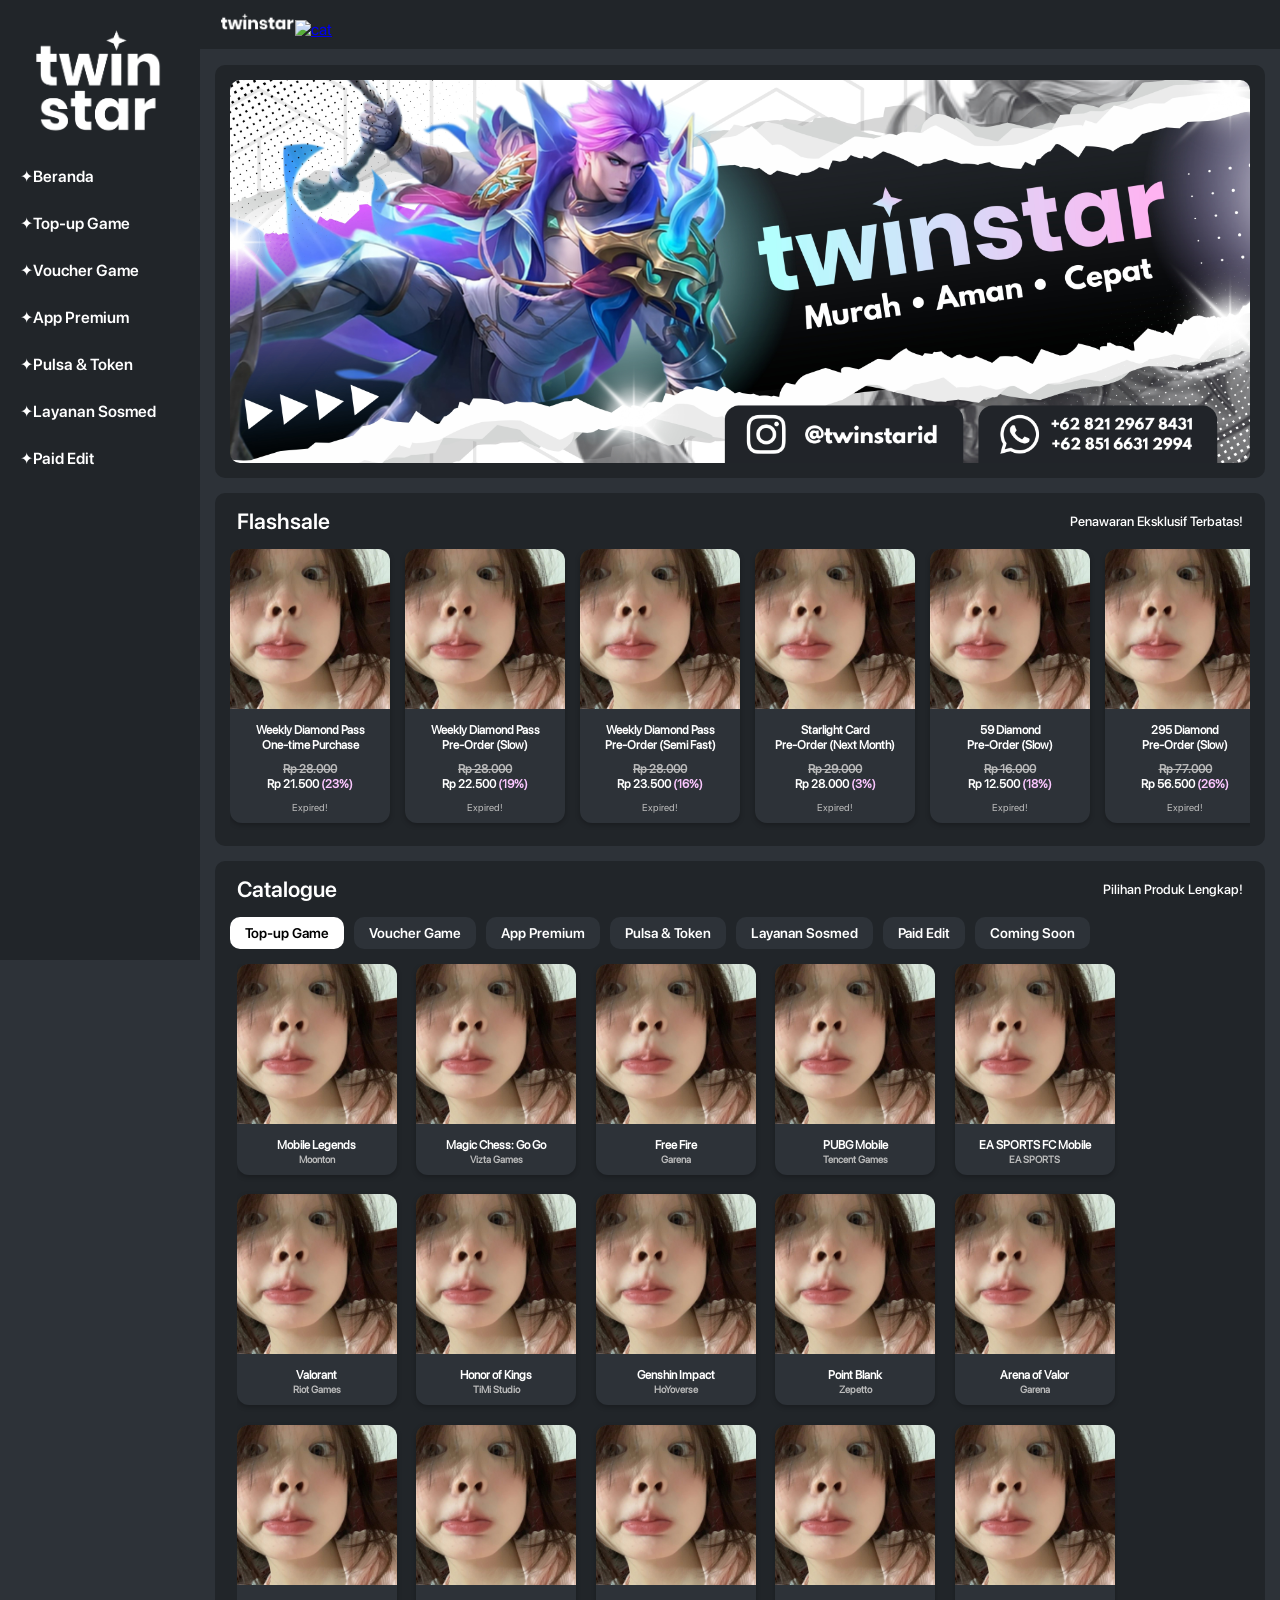
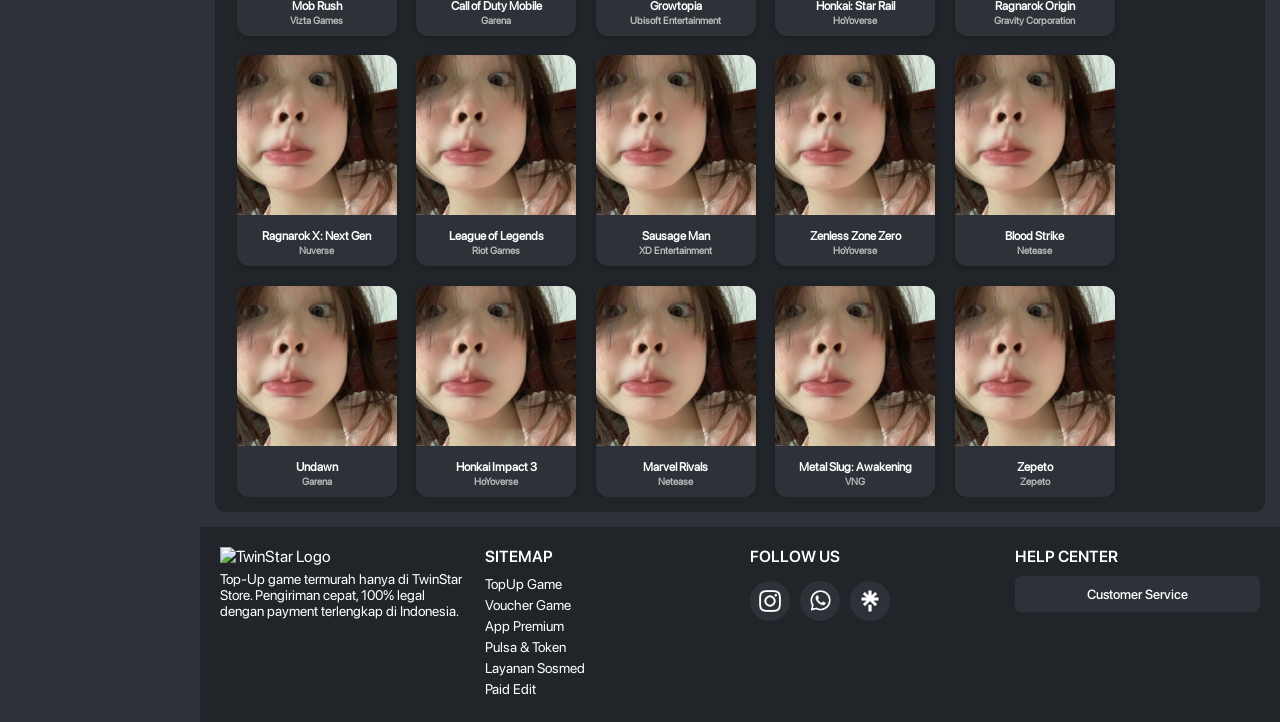
==== commit 0424125d: "Add files via upload" ====
--- a/index.html
+++ b/index.html
@@ -14,7 +14,7 @@
         <header>
             <!-- Navigasi -->
             <button class="nav-toggle">☰</button>
-            <a href="index.html"><div class="nav-logo"><img id="nav-logo" src="image/navlogo.png" alt="TwinStar Logo"></div></a>
+            <a href="index.html"><div class="nav-logo"><img id="nav-logo" src="image/navlogo.png" alt="TwinStar Logo"><img src="image/nyan.gif" alt="cat"></div></a>
             <div class="nav-sidebar" id="sidebar">
                 <img id="sidebar-logo" src="image/sidlogo.png" alt="TwinStar Logo">
                 <a href="index.html"><span class="sidebar-text">✦ㅤBeranda</span></a>
@@ -36,61 +36,61 @@
             <section class="flashsale">
                 <div class="flashsale-header">
                     <h2><span class="flashsale-header-text">Flashsale</span></h2>
-                    <small class="wave-text"><span>Penawaran</span> <span>Ekslusif</span> <span>Terbatas!</span></small>
+                    <small class="wave-text"><span>Penawaran</span> <span>Eksklusif</span> <span>Terbatas!</span></small>
                 </div>
                 <div class="flashsale-items">
                     <div class="flashsale-product">
                         <img src="image/flashsale1.jpg" alt="Flashsale Product A">
-                        <h3>One-time Purchase</h3>
-                        <h4>Weekly Diamond Pass</h4>
+                        <h3>Weekly Diamond Pass</h3>
+                        <h4>One-time Purchase</h4>
                         <h5><del>Rp 28.000</del></h5>
                         <h6>Rp 21.500 <span>(23%)</span></h6>
                         <p class="countdown" data-time="2026-10-04T23:59:59">00:00:00</p>
                     </div>
                     <div class="flashsale-product">
                         <img src="image/flashsale2.jpg" alt="Flashsale Product B">
-                        <h3>Pre-Order (Slow)</h3>
-                        <h4>Weekly Diamond Pass</h4>
+                        <h3>Weekly Diamond Pass</h3>
+                        <h4>Pre-Order (Slow)</h4>
                         <h5><del>Rp 28.000</del></h5>
                         <h6>Rp 22.500 <span>(19%)</span></h6>
                         <p class="countdown" data-time="2026-10-04T23:59:59">00:00:00</p>
                     </div>
                     <div class="flashsale-product">
                         <img src="image/flashsale2.jpg" alt="Flashsale Product B">
-                        <h3>Pre-Order (Semi Fast)</h3>
-                        <h4>Weekly Diamond Pass</h4>
+                        <h3>Weekly Diamond Pass</h3>
+                        <h4>Pre-Order (Semi Fast)</h4>
                         <h5><del>Rp 28.000</del></h5>
                         <h6>Rp 23.500 <span>(16%)</span></h6>
                         <p class="countdown" data-time="2026-10-04T23:59:59">00:00:00</p>
                     </div>
                     <div class="flashsale-product">
                         <img src="image/flashsale3.jpg" alt="Flashsale Product C">
-                        <h3>Pre-Order (Next Month)</h3>
-                        <h4>Starlight Card</h4>
+                        <h3>Starlight Card</h3>
+                        <h4>Pre-Order (Next Month)</h4>
                         <h5><del>Rp 29.000</del></h5>
                         <h6>Rp 28.000 <span>(3%)</span></h6>
                         <p class="countdown" data-time="2026-10-04T23:59:59">00:00:00</p>
                     </div>
                     <div class="flashsale-product">
                         <img src="image/flashsale4.jpg" alt="Flashsale Product D">
-                        <h3>Pre-Order (Slow)</h3>
-                        <h4>59 Diamond</h4>
+                        <h3>59 Diamond</h3>
+                        <h4>Pre-Order (Slow)</h4>
                         <h5><del>Rp 16.000</del></h5>
                         <h6>Rp 12.500 <span>(18%)</span></h6>
                         <p class="countdown" data-time="2026-10-04T23:59:59">00:00:00</p>
                     </div>
                     <div class="flashsale-product">
                         <img src="image/flashsale4.jpg" alt="Flashsale Product D">
-                        <h3>Pre-Order (Slow)</h3>
-                        <h4>295 Diamond</h4>
+                        <h3>295 Diamond</h3>
+                        <h4>Pre-Order (Slow)</h4>
                         <h5><del>Rp 77.000</del></h5>
                         <h6>Rp 56.500 <span>(26%)</span></h6>
                         <p class="countdown" data-time="2026-10-04T23:59:59">00:00:00</p>
                     </div>
                     <div class="flashsale-product">
                         <img src="image/flashsale4.jpg" alt="Flashsale Product D">
-                        <h3>Pre-Order (Slow)</h3>
-                        <h4>1000 Diamond</h4>
+                        <h3>1000 Diamond</h3>
+                        <h4>Pre-Order (Slow)</h4>
                         <h5><del>Rp 253.000</del></h5>
                         <h6>Rp 191.500 <span>(36%)</span></h6>
                         <p class="countdown" data-time="2026-10-04T23:59:59">00:00:00</p>
@@ -391,55 +391,70 @@
                 <div class="catalogue-items" id="pulsatoken">
                     <div class="catalogue-product">
                         <img src="image/flashsale1.jpg" alt="Flashsale Product A">
-                        <h3>Pulsa</h3>
-                        <h4>Telkomsel</h4>
-                    </div>
-                    <div class="catalogue-product">
-                        <img src="image/flashsale1.jpg" alt="Flashsale Product A">
-                        <h3>Pulsa</h3>
-                        <h4>By.U</h4>
-                    </div>
-                    <div class="catalogue-product">
-                        <img src="image/flashsale1.jpg" alt="Flashsale Product A">
-                        <h3>Pulsa</h3>
-                        <h4>XL Axiata</h4>
-                    </div>
-                    <div class="catalogue-product">
-                        <img src="image/flashsale1.jpg" alt="Flashsale Product A">
-                        <h3>Pulsa</h3>
-                        <h4>Axis</h4>
-                    </div>
-                    <div class="catalogue-product">
-                        <img src="image/flashsale1.jpg" alt="Flashsale Product A">
-                        <h3>Pulsa</h3>
-                        <h4>Smartfren</h4>
-                    </div>
-                    <div class="catalogue-product">
-                        <img src="image/flashsale1.jpg" alt="Flashsale Product A">
-                        <h3>Pulsa</h3>
-                        <h4>Indosat Ooredoo</h4>
-                    </div>
-                    <div class="catalogue-product">
-                        <img src="image/flashsale1.jpg" alt="Flashsale Product A">
-                        <h3>Pulsa</h3>
-                        <h4>Tri</h4>
-                    </div>
-                    <div class="catalogue-product">
-                        <img src="image/flashsale2.jpg" alt="Flashsale Product B">
-                        <h3>Token</h3>
-                        <h4>PLN</h4>
+                        <h3>Telkomsel</h3>
+                        <h4>Pulsa</h4>
+                    </div>
+                    <div class="catalogue-product">
+                        <img src="image/flashsale1.jpg" alt="Flashsale Product A">
+                        <h3>By.U</h3>
+                        <h4>Pulsa</h4>
+                    </div>
+                    <div class="catalogue-product">
+                        <img src="image/flashsale1.jpg" alt="Flashsale Product A">
+                        <h3>XL Axiata</h3>
+                        <h4>Pulsa</h4></h4>
+                    </div>
+                    <div class="catalogue-product">
+                        <img src="image/flashsale1.jpg" alt="Flashsale Product A">
+                        <h3>Axis</h3>
+                        <h4>Pulsa</h4>
+                    </div>
+                    <div class="catalogue-product">
+                        <img src="image/flashsale1.jpg" alt="Flashsale Product A">
+                        <h3>Smartfren</h3>
+                        <h4>Pulsa</h4>
+                    </div>
+                    <div class="catalogue-product">
+                        <img src="image/flashsale1.jpg" alt="Flashsale Product A">
+                        <h3>Indosat Ooredoo</h3>
+                        <h4>Pulsa</h4>
+                    </div>
+                    <div class="catalogue-product">
+                        <img src="image/flashsale1.jpg" alt="Flashsale Product A">
+                        <h3>Tri</h3>
+                        <h4>Pulsa</h4>
+                    </div>
+                    <div class="catalogue-product">
+                        <img src="image/flashsale2.jpg" alt="Flashsale Product B">
+                        <h3>PLN</h3>
+                        <h4>Token</h4>
                     </div>
                 </div>
                 <div class="catalogue-items" id="socialmedia">
                     <div class="catalogue-product">
                         <img src="image/flashsale1.jpg" alt="Flashsale Product A">
-                        <h3>Instagram</h3>
+                        <h3>Like</h3>
                         <h4>Instagram</h4>
                     </div>
                     <div class="catalogue-product">
                         <img src="image/flashsale2.jpg" alt="Flashsale Product B">
-                        <h3>TikTok</h3>
-                        <h4>TikTok Pte Ltd</h4>
+                        <h3>Follower</h3>
+                        <h4>Instagram</h4>
+                    </div>
+                    <div class="catalogue-product">
+                        <img src="image/flashsale2.jpg" alt="Flashsale Product B">
+                        <h3>Like</h3>
+                        <h4>TikTok</h4>
+                    </div>
+                    <div class="catalogue-product">
+                        <img src="image/flashsale2.jpg" alt="Flashsale Product B">
+                        <h3>Save</h3>
+                        <h4>TikTok</h4>
+                    </div>
+                    <div class="catalogue-product">
+                        <img src="image/flashsale2.jpg" alt="Flashsale Product B">
+                        <h3>View</h3>
+                        <h4>TikTok</h4>
                     </div>
                 </div>
                 <div class="catalogue-items" id="paidedit">
@@ -471,11 +486,11 @@
         <footer>
             <!-- Logo -->
             <div class="footer-logo">
-                <img id="footer-logo" src="image/navlogo.png" alt="TwinStar Logo">
+                <img id="footer-logo" src="image/footlogo.png" alt="TwinStar Logo">
                 <p>Top-Up game termurah hanya di TwinStar Store. Pengiriman cepat, 100% legal dengan payment terlengkap di Indonesia.</p>
             </div>
             <div>
-                <h4>NAVIGATION</h4>
+                <h4>SITEMAP</h4>
                 <a href="web/topupgame.html">TopUp Game</a>
                 <a href="web/vouchergame.html">Voucher Game</a>
                 <a href="web/apppremium.html">App Premium</a>
--- a/style.css
+++ b/style.css
@@ -67,12 +67,13 @@
     color: white;
     font-size: 24px;
     cursor: pointer;
-    margin-right: 15px;
+    margin-left: -10px;
+    margin-right: 10px;
     transition: color 0.4s ease;
 }
 
 .nav-logo img {
-    height: 30px;
+    height: 25px;
     cursor: pointer;
     transition: opacity 0.4s ease;
 }
@@ -149,13 +150,106 @@
     padding-top: 60px;
 }
 
+.wave-text span {
+    display: inline-block;
+    animation: wave 2s ease-in-out infinite;
+}
+
+.wave-text span:nth-child(1) {
+    animation-delay: 0s;
+}
+.wave-text span:nth-child(2) {
+    animation-delay: 0.2s;
+}
+.wave-text span:nth-child(3) {
+    animation-delay: 0.4s;
+}
+
+@keyframes wave {
+    0%, 100% {
+        transform: translateY(0);
+    }
+    50% {
+        transform: translateY(-5px);
+    }
+}
+
+footer {
+    background: #212529;
+    color: white;
+    padding: 20px 20px;
+    display: grid;
+    grid-template-columns: repeat(auto-fit, minmax(150px, 1fr));
+    gap: 20px;
+    transition: background 0.4s ease, color 0.4s ease;
+}
+
+.footer-logo img {
+    height: 40px;
+    margin-bottom: 10px;
+    transition: opacity 0.4s ease;
+}
+
+.footer-logo p {
+    font-size: 14px;
+    margin-top: -5px;
+}
+
+footer h4 {
+    margin: 0 0 10px;
+    font-family: TSSemibold;
+    font-size: 16px;
+    font-weight: bold;
+}
+
+footer a {
+    display: block;
+    margin: 5px 0;
+    text-decoration: none;
+    color: inherit;
+    font-size: 14px;
+}
+
+.social-icon {
+    display: flex;
+    gap: 10px;
+}
+
+.social-icon img {
+    width: 30px;
+    height: 30px;
+    border-radius: 50%;
+    background: #2d3238;
+    padding: 5px;
+    cursor: pointer;
+}
+
+.help button {
+    background: #2d3238;
+    font-family: TSMedium;
+    width: 100%;
+    color: white;
+    border: none;
+    padding: 10px 15px;
+    border-radius: 6px;
+    cursor: pointer;
+    transition: background 0.4s ease, color 0.4s ease;
+}
+
+/* Beranda */
 /* Banner */
+.banner {
+    padding: 15px 15px;
+    margin-top: 5px;
+    margin-left: 15px;
+    margin-right: 15px;
+    background: #212529;
+    border-radius: 10px;
+    transition: background 0.4s ease;
+}
+
 .banner img {
-    width: 90%;
-    margin-top: 2.5%;
-    margin-left: 5%;
-    margin-right: 5%;
-    margin-bottom: -2.5%;
+    width: 100%;
     border-radius: 10px;
     height: auto;
     max-height: auto;
@@ -166,7 +260,7 @@
 /* Flashsale */
 .flashsale {
     padding: 15px 15px;
-    margin-top: 25px;
+    margin-top: 15px;
     margin-left: 15px;
     margin-right: 15px;
     background: #212529;
@@ -202,30 +296,6 @@
     margin-right: 5px;
 }
 
-.wave-text span {
-    display: inline-block;
-    animation: wave 2s ease-in-out infinite;
-}
-
-.wave-text span:nth-child(1) {
-    animation-delay: 0s;
-}
-.wave-text span:nth-child(2) {
-    animation-delay: 0.2s;
-}
-.wave-text span:nth-child(3) {
-    animation-delay: 0.4s;
-}
-
-@keyframes wave {
-    0%, 100% {
-      transform: translateY(0);
-    }
-    50% {
-      transform: translateY(-5px);
-    }
-}
-
 .flashsale-items {
     display: flex;
     gap: 15px;
@@ -283,7 +353,7 @@
 }
 
 .flashsale-product span {
-    color: #f6ff96;
+    color: #fbc7ff;
 }
 
 .flashsale-product p {
@@ -313,7 +383,7 @@
     margin-top: 15px;
     margin-left: 15px;
     margin-right: 15px;
-    margin-bottom: 20px;
+    margin-bottom: 15px;
     background: #212529;
     border-radius: 10px;
     transition: background 0.4s ease;
@@ -385,148 +455,69 @@
 }
 
 .catalogue-items {
-  display: none;
-  flex-wrap: wrap;
-  gap: 15px;
-  justify-content: center;
-  overflow: hidden;
-  padding-bottom: 0;
+    display: none;
+    flex-wrap: wrap;
+    gap: 15px;
+    justify-content: flex-start;
+    overflow: hidden;
+    padding-bottom: 0;
 }
 
 .catalogue-items.active {
-  display: flex;
-  flex-wrap: wrap;
-  justify-content: center;
+    display: flex;
+    flex-wrap: wrap;
+    justify-content: left;
 }
 
 .catalogue-items .catalogue-product {
-  flex: 0 0 160px;       /* ukuran fix seperti versi scroll */
-  max-width: 160px;
-  background: #2d3238;
-  border-radius: 12px;
-  overflow: hidden;
-  text-align: center;
-  box-shadow: 0 2px 5px rgba(0,0,0,0.25);
-  transition: transform 0.2s ease;
+    flex: 0 0 160px;
+    max-width: 160px;
+    background: #2d3238;
+    border-radius: 12px;
+    overflow: hidden;
+    text-align: center;
+    box-shadow: 0 2px 5px rgba(0,0,0,0.25);
+    transition: transform 0.2s ease;
 }
 
 .catalogue-items .catalogue-product:hover {
-  transform: translateY(-4px);
+    transform: translateY(-4px);
 }
 
 .catalogue-product img {
-  width: 100%;
-  height: auto;
-  object-fit: cover;
+    width: 100%;
+    height: auto;
+    object-fit: cover;
 }
 
 .catalogue-product h3 {
-  font-size: 12px;
-  margin-top: 10px;
+    font-size: 12px;
+    margin-top: 10px;
     margin-bottom: 1px;
 }
 
 .catalogue-product h4 {
-  font-size: 10px;
-  margin-top: 1px;
+    font-size: 10px;
+    margin-top: 1px;
     margin-bottom: 10px;
     color: #bbb;
 }
 
-/* biar rapih di HP */
 @media (max-width: 480px) {
-  .catalogue-items .catalogue-product {
-    flex: 0 0 140px;
-    max-width: 140px;
-  }
-}
-
-@media (min-width: 769px) {
-    .sidebar {
-        position: static;
-        left: 0;
-        width: auto;
-        height: auto;
-        display: flex;
-        background: none;
-        padding: 0;
-        opacity: 1 !important;
-    }
-    .sidebar a,
-    .sidebar button {
-        display: inline-block;
-        padding: 10px 15px;
-    }
-    .nav-toggle, .overlay { display: none; }
-}
-
-footer {
-    background: #212529;
-    color: white;
-    padding: 20px 20px;
-    display: grid;
-    grid-template-columns: repeat(auto-fit, minmax(150px, 1fr));
-    gap: 20px;
-    transition: background 0.4s ease, color 0.4s ease;
-}
-
-footer .footer-logo img {
-    height: 40px;
-    margin-bottom: 10px;
-    transition: opacity 0.4s ease;
-}
-
-footer .footer-logo p {
-    font-size: 14px;
-    margin-top: -5px;
-}
-
-footer h4 {
-    margin: 0 0 10px;
-    font-family: TSSemibold;
-    font-size: 16px;
-    font-weight: bold;
-}
-
-footer a {
-    display: block;
-    margin: 5px 0;
-    text-decoration: none;
-    color: inherit;
-    font-size: 14px;
-}
-
-.social-icon {
-    display: flex;
-    gap: 10px;
-}
-
-.social-icon img {
-    width: 30px;
-    height: 30px;
-    border-radius: 50%;
-    background: #2d3238;
-    padding: 5px;
-    cursor: pointer;
-}
-
-.help button {
-    background: #2d3238;
-    font-family: TSMedium;
-    width: 100%;
-    color: white;
-    border: none;
-    padding: 10px 15px;
-    border-radius: 6px;
-    cursor: pointer;
-    transition: background 0.4s ease, color 0.4s ease;
-}
-
-
-
-.information {
+    .catalogue-items .catalogue-product {
+        flex: 0 0 140px;
+        max-width: 140px;
+    }
+}
+
+/* Category */
+/* Font */
+
+/* Product */
+/* About */
+.about {
     padding: 15px 15px;
-    margin-top: 7px;
+    margin-top: 5px;
     margin-left: 15px;
     margin-right: 15px;
     background: #212529;
@@ -534,47 +525,90 @@
     transition: background 0.4s ease;
 }
 
-.dropbtn {
-    background-color: #2d3238;
-    border-radius: 10px;
-  color: white;
-  width: 100%;
-  font-size: 16px;
-  border: none;
-  cursor: pointer;
-}
-
-.dropbtn:hover, .dropbtn:focus {
-  background-color: #2980B9;
-}
-
-/* The container <div> - needed to position the dropdown content */
-.dropdown {
-  position: relative;
-  display: inline-block;
-}
-
-.dropdown-content {
-  display: none;
-  position: absolute;
-  background-color: #f1f1f1;
-  min-width: 160px;
-  box-shadow: 0px 8px 16px 0px rgba(0,0,0,0.2);
-  z-index: 1;
-}
-
-/* Links inside the dropdown */
-.dropdown-content a {
-  color: black;
-  padding: 12px 16px;
-  text-decoration: none;
-  display: block;
-}
-
-/* Change color of dropdown links on hover */
-.dropdown-content a:hover {background-color: #ddd;}
-
-.dropdown-content a:hover {background-color: #ddd;}
-
-/* Show the dropdown menu (use JS to add this class to the .dropdown-content container when the user clicks on the dropdown button) */
-.show {display:block;}+.about .about-title {
+    display: flex;
+    justify-content: space-between;
+    align-items: center;
+    margin-top: -10px;
+    margin-bottom: 15px;
+    margin-left: 2px;
+    margin-right: 2px;
+}
+
+.about h2 {
+    font-size: 12px;
+    padding-top: 10px;
+    margin: 0;
+}
+
+.product-title {
+    font-family: "TSSemibold", cursive;
+    font-size: 22px;
+    margin-left: 5px;
+}
+
+.about small {
+    padding-top: 10px;
+    font-family: 'TSMedium', cursive;
+    margin-right: 5px;
+}
+
+.about p {
+    font-size: 12px;
+    margin: 0;
+    padding-left: 7px;
+    padding-right: 7px;
+    text-align: center;
+}
+
+.product-text {
+    font-family: "TSRegular", cursive;
+    font-size: 14px;
+}
+
+
+@media (min-width: 769px) {
+    .nav-toggle {
+        display: none; /* tombol ☰ disembunyikan di desktop */
+    }
+
+    .overlay {
+        display: none; /* overlay juga nggak dibutuhkan */
+    }
+
+    .nav-sidebar {
+        position: fixed;
+        top: 0;
+        left: 0;
+        width: 200px;
+        height: 100%;
+        background: #212529;
+        padding-top: 60px;
+        opacity: 1;
+        z-index: 999;
+        transition: none;
+    }
+
+    main {
+        margin-left: 200px; /* beri ruang untuk sidebar */
+        padding-top: 60px;
+    }
+
+    header {
+        justify-content: flex-start;
+    }
+
+    footer {
+        margin-left: 200px; /* geser footer ke kanan biar sejajar dengan konten */
+    }
+
+    .nav-logo {
+        margin-left: 200px; /* geser logo ke kanan supaya tidak ketimpa sidebar */
+    }
+
+    .catalogue-items {
+        margin-left: 6.5px;
+        margin-right: 6.5px;
+        gap: 19.5px;
+    }
+}
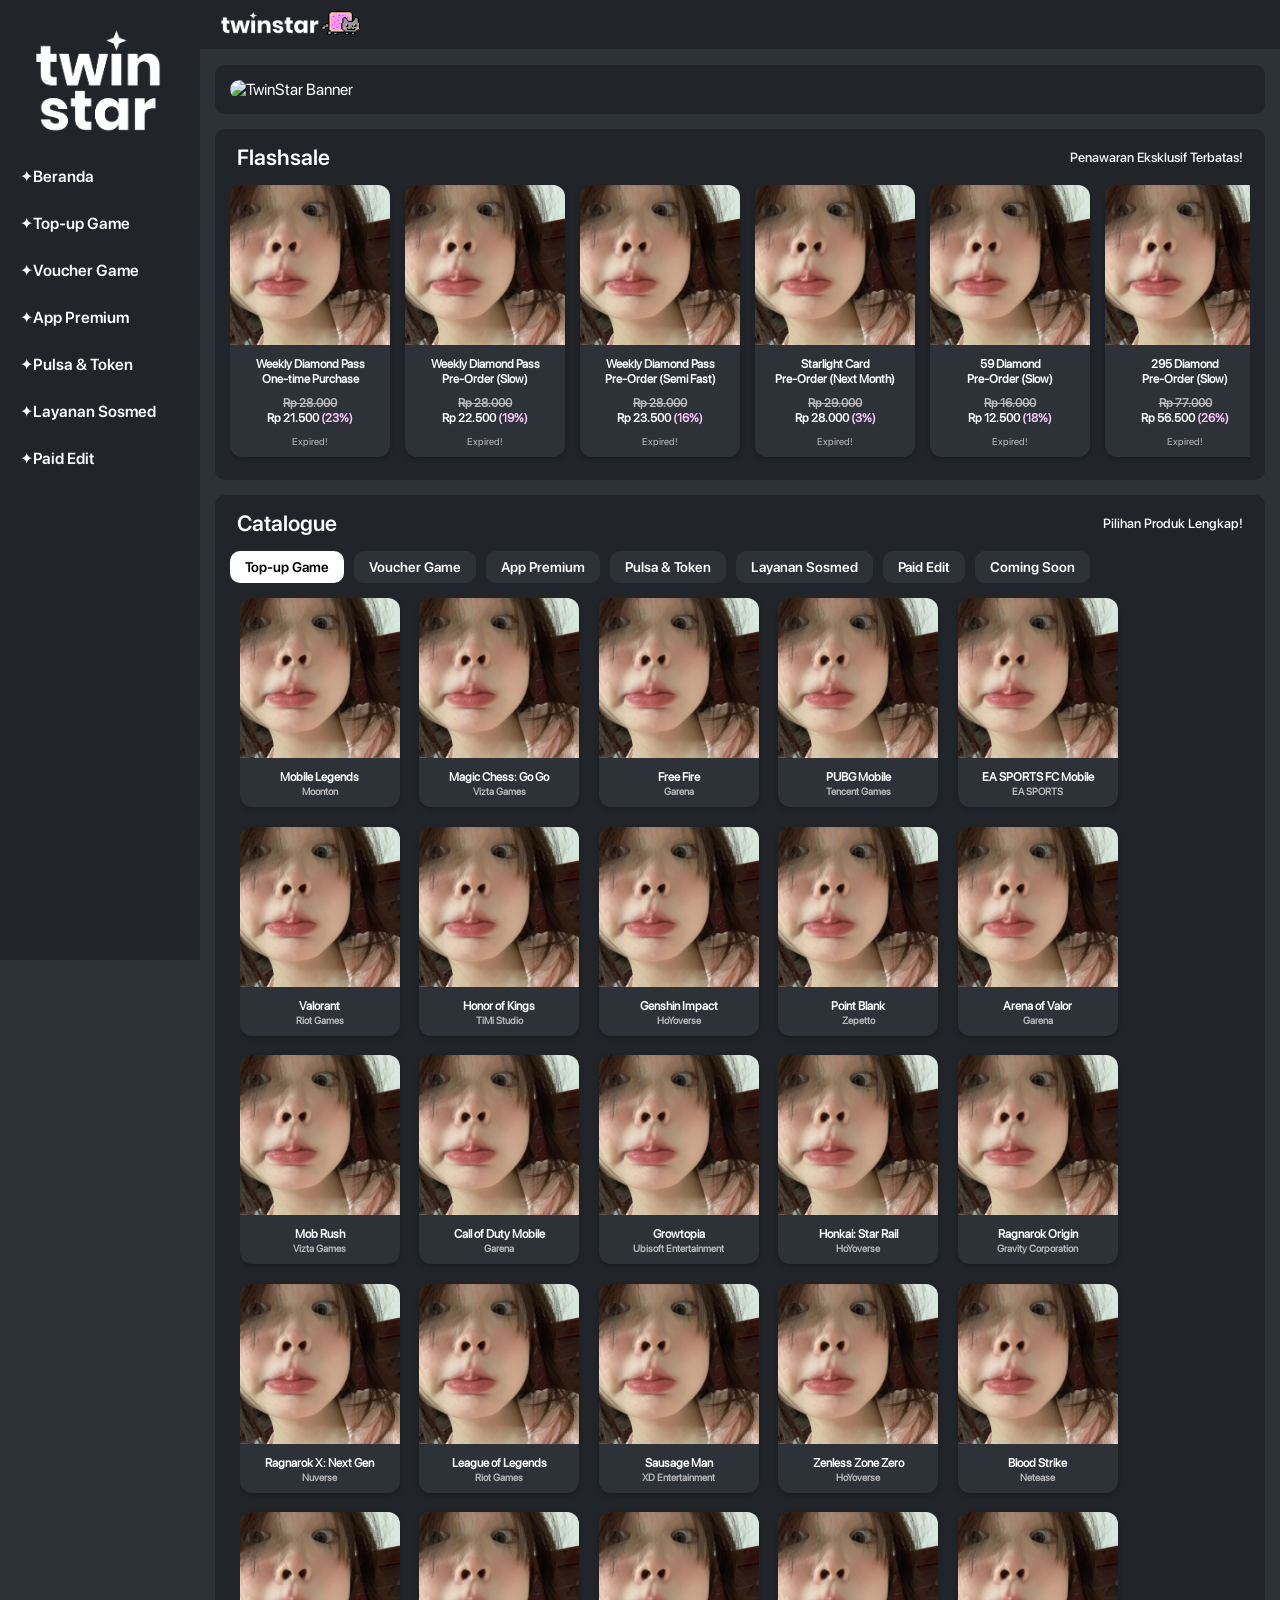
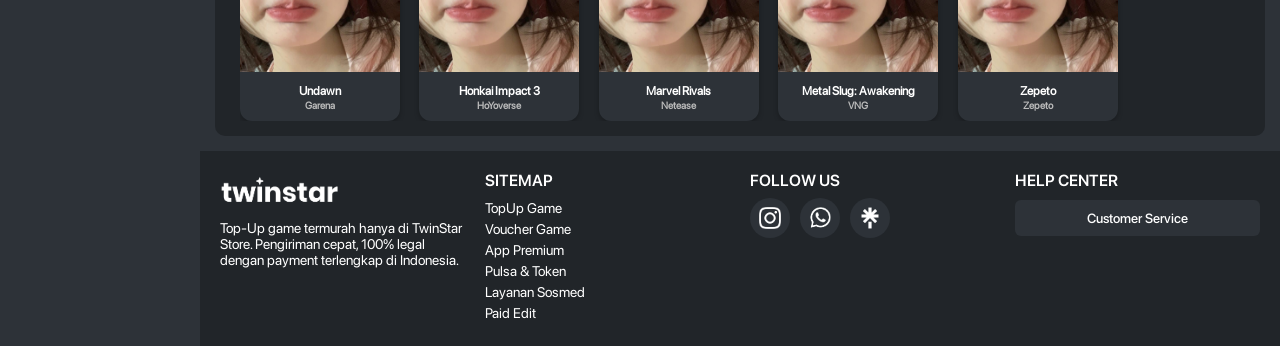
==== commit 1c28419e: "Add files via upload" ====
--- a/index.html
+++ b/index.html
@@ -30,7 +30,10 @@
         <main>
             <!-- Banner -->
             <section class="banner">
-                <img id="banner" src="image/banner.jpg" alt="TwinStar Banner">
+                <picture>
+                    <source media="(min-width: 769px)" srcset="image/bannerdesktop.jpg">
+                    <img id="banner" src="image/banner.jpg" alt="TwinStar Banner">
+                </picture>
             </section>
             <!-- Flashsale -->
             <section class="flashsale">
--- a/style.css
+++ b/style.css
@@ -12,22 +12,22 @@
     src: url('font/SFProDisplayHeavy.otf') format('truetype');
 }
 @font-face {
+    font-family: 'TSSemibold';
+    src: url('font/SFProDisplaySemibold.otf') format('truetype');
+}
+@font-face {
+    font-family: 'TSMedium';
+    src: url('font/SFProDisplayMedium.otf') format('truetype');
+}
+@font-face {
+    font-family: 'TSRegular';
+    src: url('font/SFProDisplayRegular.otf') format('truetype');
+}
+@font-face {
     font-family: 'TSLight';
     src: url('font/SFProDisplayLight.otf') format('truetype');
 }
 @font-face {
-    font-family: 'TSMedium';
-    src: url('font/SFProDisplayMedium.otf') format('truetype');
-}
-@font-face {
-    font-family: 'TSRegular';
-    src: url('font/SFProDisplayRegular.otf') format('truetype');
-}
-@font-face {
-    font-family: 'TSSemibold';
-    src: url('font/SFProDisplaySemibold.otf') format('truetype');
-}
-@font-face {
     font-family: 'TSThin';
     src: url('font/SFProDisplayThin.otf') format('truetype');
 }
@@ -36,7 +36,7 @@
     src: url('font/SFProDisplayUltralight.otf') format('truetype');
 }
 
-/* Body */
+/* Original */
 body {
     height: 100%;
     margin: 0;
@@ -46,7 +46,6 @@
     transition: background 0.4s ease, color 0.4s ease;
 }
 
-/* Header */
 header {
     display: flex;
     align-items: center;
@@ -60,7 +59,6 @@
     transition: background 0.4s ease;
 }
 
-/* Navigasi */
 .nav-toggle {
     background: none;
     border: none;
@@ -145,33 +143,27 @@
     visibility: visible;
 }
 
-/* Main */
 main {
     padding-top: 60px;
 }
 
-.wave-text span {
-    display: inline-block;
-    animation: wave 2s ease-in-out infinite;
-}
-
-.wave-text span:nth-child(1) {
-    animation-delay: 0s;
-}
-.wave-text span:nth-child(2) {
-    animation-delay: 0.2s;
-}
-.wave-text span:nth-child(3) {
-    animation-delay: 0.4s;
-}
-
-@keyframes wave {
-    0%, 100% {
-        transform: translateY(0);
-    }
-    50% {
-        transform: translateY(-5px);
-    }
+.banner {
+    padding: 15px 15px;
+    margin-top: 5px;
+    margin-left: 15px;
+    margin-right: 15px;
+    background: #212529;
+    border-radius: 10px;
+    transition: background 0.4s ease;
+}
+
+.banner img {
+    width: 100%;
+    border-radius: 10px;
+    height: auto;
+    max-height: auto;
+    object-fit: cover;
+    display: block;
 }
 
 footer {
@@ -212,6 +204,7 @@
 
 .social-icon {
     display: flex;
+    margin-top: -7px;
     gap: 10px;
 }
 
@@ -236,28 +229,31 @@
     transition: background 0.4s ease, color 0.4s ease;
 }
 
-/* Beranda */
-/* Banner */
-.banner {
-    padding: 15px 15px;
-    margin-top: 5px;
-    margin-left: 15px;
-    margin-right: 15px;
-    background: #212529;
-    border-radius: 10px;
-    transition: background 0.4s ease;
-}
-
-.banner img {
-    width: 100%;
-    border-radius: 10px;
-    height: auto;
-    max-height: auto;
-    object-fit: cover;
-    display: block;
-}
-
-/* Flashsale */
+.wave-text span {
+    display: inline-block;
+    animation: wave 2s ease-in-out infinite;
+}
+
+.wave-text span:nth-child(1) {
+    animation-delay: 0s;
+}
+.wave-text span:nth-child(2) {
+    animation-delay: 0.2s;
+}
+.wave-text span:nth-child(3) {
+    animation-delay: 0.4s;
+}
+
+@keyframes wave {
+    0%, 100% {
+        transform: translateY(0);
+    }
+    50% {
+        transform: translateY(-5px);
+    }
+}
+
+/* Home */
 .flashsale {
     padding: 15px 15px;
     margin-top: 15px;
@@ -329,7 +325,7 @@
 
 .flashsale-product h3 {
     font-size: 12px;
-    margin-top: 10px;
+    margin-top: 8px;
     margin-bottom: 1px;
 }
 
@@ -377,7 +373,6 @@
     }
 }
 
-/* Catalogue */
 .catalogue {
     padding: 15px 15px;
     margin-top: 15px;
@@ -492,7 +487,7 @@
 
 .catalogue-product h3 {
     font-size: 12px;
-    margin-top: 10px;
+    margin-top: 8px;
     margin-bottom: 1px;
 }
 
@@ -511,69 +506,17 @@
 }
 
 /* Category */
-/* Font */
 
 /* Product */
-/* About */
-.about {
-    padding: 15px 15px;
-    margin-top: 5px;
-    margin-left: 15px;
-    margin-right: 15px;
-    background: #212529;
-    border-radius: 10px;
-    transition: background 0.4s ease;
-}
-
-.about .about-title {
-    display: flex;
-    justify-content: space-between;
-    align-items: center;
-    margin-top: -10px;
-    margin-bottom: 15px;
-    margin-left: 2px;
-    margin-right: 2px;
-}
-
-.about h2 {
-    font-size: 12px;
-    padding-top: 10px;
-    margin: 0;
-}
-
-.product-title {
-    font-family: "TSSemibold", cursive;
-    font-size: 22px;
-    margin-left: 5px;
-}
-
-.about small {
-    padding-top: 10px;
-    font-family: 'TSMedium', cursive;
-    margin-right: 5px;
-}
-
-.about p {
-    font-size: 12px;
-    margin: 0;
-    padding-left: 7px;
-    padding-right: 7px;
-    text-align: center;
-}
-
-.product-text {
-    font-family: "TSRegular", cursive;
-    font-size: 14px;
-}
-
-
+
+/* Desktop */
 @media (min-width: 769px) {
     .nav-toggle {
-        display: none; /* tombol ☰ disembunyikan di desktop */
+        display: none;
     }
 
     .overlay {
-        display: none; /* overlay juga nggak dibutuhkan */
+        display: none;
     }
 
     .nav-sidebar {
@@ -590,7 +533,7 @@
     }
 
     main {
-        margin-left: 200px; /* beri ruang untuk sidebar */
+        margin-left: 200px;
         padding-top: 60px;
     }
 
@@ -599,16 +542,16 @@
     }
 
     footer {
-        margin-left: 200px; /* geser footer ke kanan biar sejajar dengan konten */
+        margin-left: 200px;
     }
 
     .nav-logo {
-        margin-left: 200px; /* geser logo ke kanan supaya tidak ketimpa sidebar */
+        margin-left: 200px;
     }
 
     .catalogue-items {
-        margin-left: 6.5px;
-        margin-right: 6.5px;
+        margin-left: 9.5px;
+        margin-right: 9.5px;
         gap: 19.5px;
     }
 }
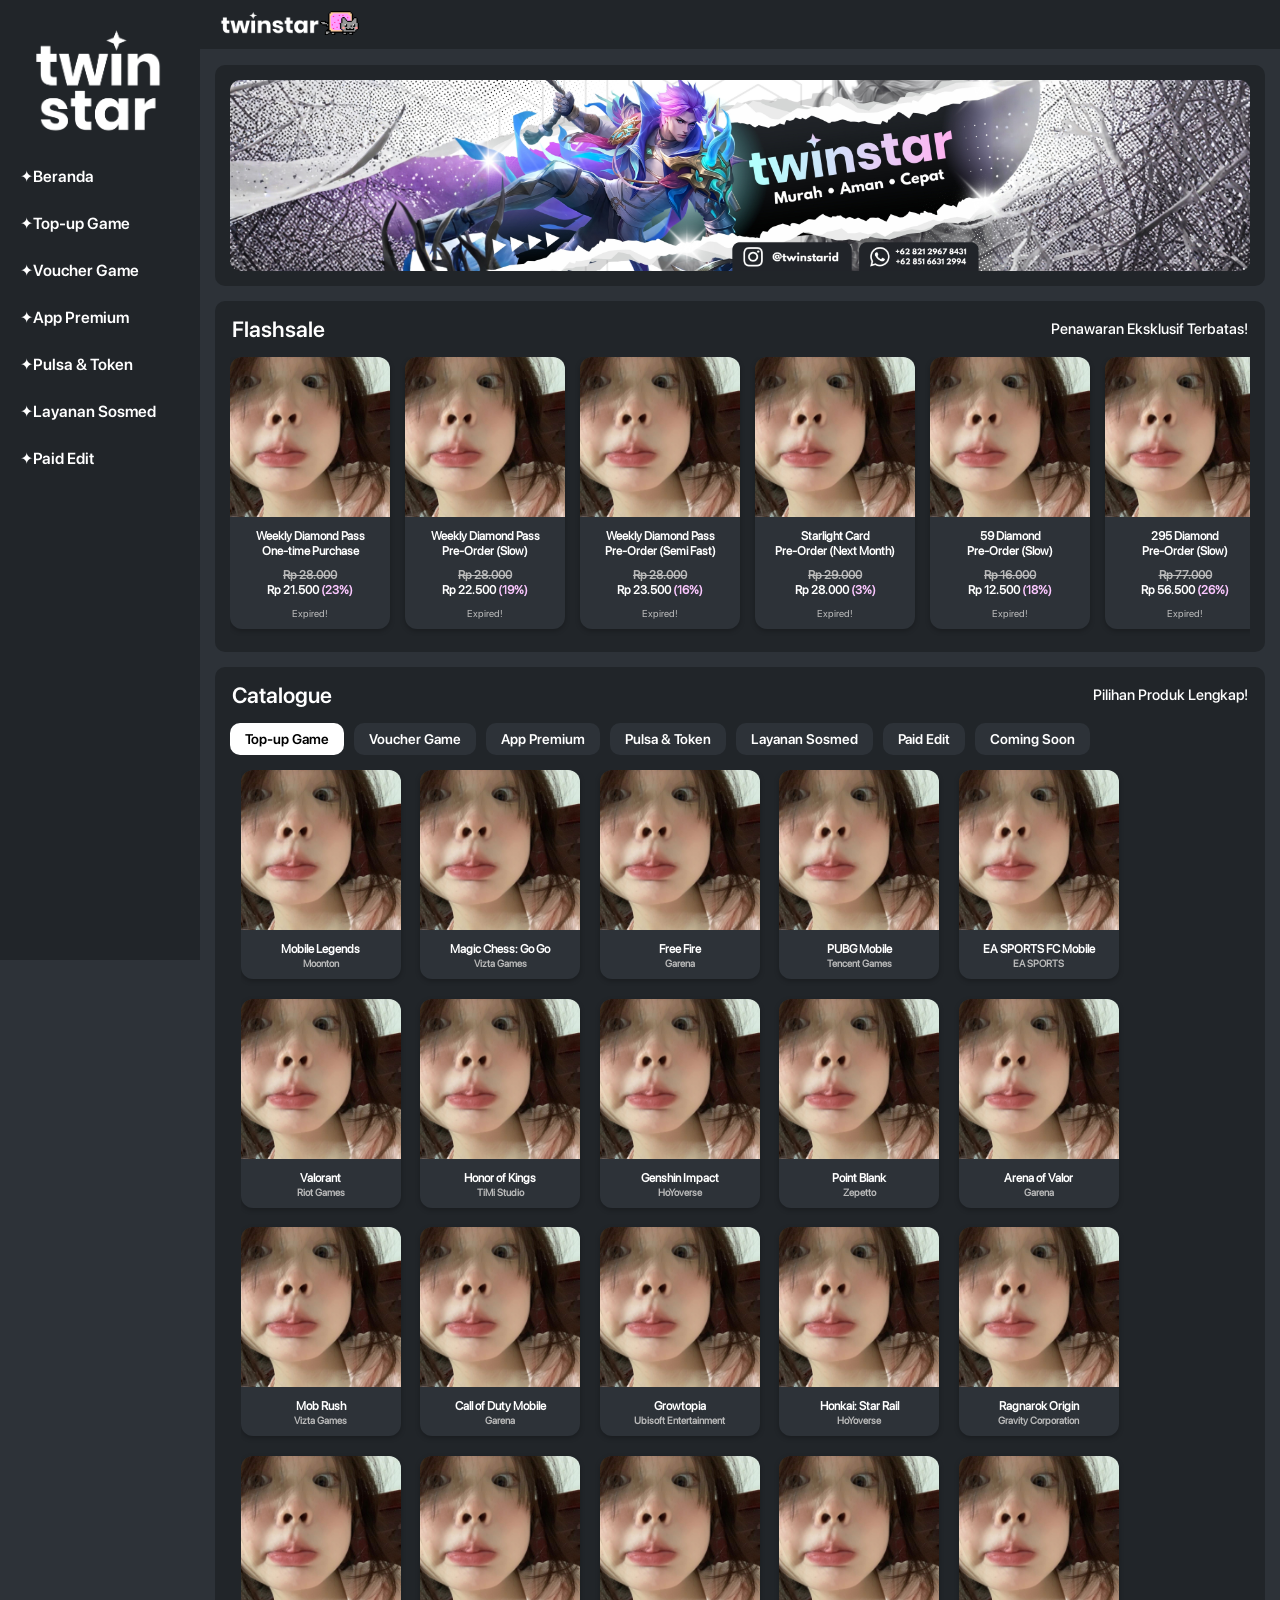
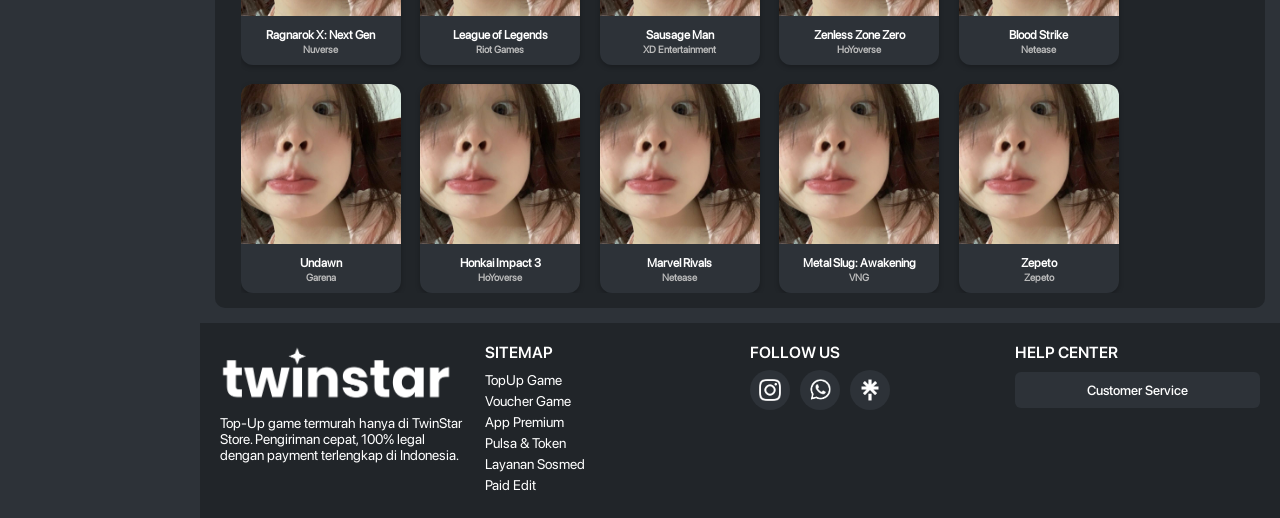
==== commit 5137845e: "Add files via upload" ====
--- a/index.html
+++ b/index.html
@@ -18,12 +18,12 @@
             <div class="nav-sidebar" id="sidebar">
                 <img id="sidebar-logo" src="image/sidlogo.png" alt="TwinStar Logo">
                 <a href="index.html"><span class="sidebar-text">✦ㅤBeranda</span></a>
-                <a href="web/topupgame.html"><span class="sidebar-text">✦ㅤTop-up Game</span></a>
-                <a href="web/vouchergame.html"><span class="sidebar-text">✦ㅤVoucher Game</span></a>
-                <a href="web/apppremium.html"><span class="sidebar-text">✦ㅤApp Premium</span></a>
-                <a href="web/pulsatoken.html"><span class="sidebar-text">✦ㅤPulsa & Token</span></a>
-                <a href="web/socialmedia.html"><span class="sidebar-text">✦ㅤLayanan Sosmed</span></a>
-                <a href="web/paidedit.html"><span class="sidebar-text">✦ㅤPaid Edit</span></a>
+                <a href="topupgame.html"><span class="sidebar-text">✦ㅤTop-up Game</span></a>
+                <a href="vouchergame.html"><span class="sidebar-text">✦ㅤVoucher Game</span></a>
+                <a href="apppremium.html"><span class="sidebar-text">✦ㅤApp Premium</span></a>
+                <a href="pulsatoken.html"><span class="sidebar-text">✦ㅤPulsa & Token</span></a>
+                <a href="socialmedia.html"><span class="sidebar-text">✦ㅤLayanan Sosmed</span></a>
+                <a href="paidedit.html"><span class="sidebar-text">✦ㅤPaid Edit</span></a>
             </div>
         </header>
         <div class="overlay" id="overlay"></div>
@@ -489,17 +489,17 @@
         <footer>
             <!-- Logo -->
             <div class="footer-logo">
-                <img id="footer-logo" src="image/footlogo.png" alt="TwinStar Logo">
+                <img id="footer-logo" src="image/navlogo.png" alt="TwinStar Logo">
                 <p>Top-Up game termurah hanya di TwinStar Store. Pengiriman cepat, 100% legal dengan payment terlengkap di Indonesia.</p>
             </div>
             <div>
                 <h4>SITEMAP</h4>
-                <a href="web/topupgame.html">TopUp Game</a>
-                <a href="web/vouchergame.html">Voucher Game</a>
-                <a href="web/apppremium.html">App Premium</a>
-                <a href="web/pulsatoken.html">Pulsa & Token</a>
-                <a href="web/socialmedia.html">Layanan Sosmed</a>
-                <a href="web/paidedit.html">Paid Edit</a>
+                <a href="topupgame.html">TopUp Game</a>
+                <a href="vouchergame.html">Voucher Game</a>
+                <a href="apppremium.html">App Premium</a>
+                <a href="pulsatoken.html">Pulsa & Token</a>
+                <a href="socialmedia.html">Layanan Sosmed</a>
+                <a href="paidedit.html">Paid Edit</a>
             </div>
             <div>
                 <h4>FOLLOW US</h4>
--- a/style.css
+++ b/style.css
@@ -177,14 +177,15 @@
 }
 
 .footer-logo img {
-    height: 40px;
+    width: 95%;
+    
     margin-bottom: 10px;
     transition: opacity 0.4s ease;
 }
 
 .footer-logo p {
     font-size: 14px;
-    margin-top: -5px;
+    margin-top: -1px;
 }
 
 footer h4 {
@@ -283,13 +284,11 @@
 .flashsale-header-text {
     font-family: "TSSemibold", cursive;
     font-size: 22px;
-    margin-left: 5px;
 }
 
 .flashsale small {
     padding-top: 10px;
     font-family: 'TSMedium', cursive;
-    margin-right: 5px;
 }
 
 .flashsale-items {
@@ -408,13 +407,11 @@
 .catalogue-header-text {
     font-family: "TSSemibold", cursive;
     font-size: 22px;
-    margin-left: 5px;
 }
 
 .catalogue small {
     padding-top: 10px;
     font-family: 'TSMedium', cursive;
-    margin-right: 5px;
 }
 
 .catalogue-category {
@@ -508,6 +505,159 @@
 /* Category */
 
 /* Product */
+.product-information {
+    padding: 15px 15px;
+    margin-top: 15px;
+    margin-left: 15px;
+    margin-right: 15px;
+    background: #212529;
+    border-radius: 10px;
+    transition: background 0.4s ease;
+}
+
+.product-information .product-title {
+    display: flex;
+    justify-content: space-between;
+    align-items: center;
+    margin-top: -10px;
+    margin-bottom: -1px;
+    margin-left: 2px;
+    margin-right: 2px;
+}
+
+.product-information h2 {
+    font-size: 12px;
+    padding-top: 10px;
+    margin: 0;
+}
+
+.product-title-text {
+    font-family: "TSSemibold", cursive;
+    font-size: 22px;
+}
+
+.product-information small {
+    padding-top: 10px;
+    font-family: 'TSMedium', cursive;
+}
+
+.customer-information {
+    padding: 15px 15px;
+    margin-top: 15px;
+    margin-left: 15px;
+    margin-right: 15px;
+    background: #212529;
+    border-radius: 10px;
+    transition: background 0.4s ease;
+}
+
+.customer-information .customer-title {
+    display: flex;
+    justify-content: space-between;
+    align-items: center;
+    margin-top: -10px;
+    margin-bottom: 15px;
+    margin-left: 2px;
+    margin-right: 2px;
+}
+
+.customer-information h2 {
+    font-size: 12px;
+    padding-top: 10px;
+    margin: 0;
+}
+
+.customer-information hr {
+    margin-bottom: 17px;
+}
+
+.customer-title-text {
+    font-family: "TSSemibold", cursive;
+    font-size: 22px;
+}
+
+.input-title label {
+    font-family: "TSMedium";
+}
+
+.input-button input, select {
+    font-family: "TSMedium";
+    width: 100%;
+    padding: 10px;
+    margin: 8px 0;
+    border-radius: 6px;
+    border: none;
+    background: #2d3238;
+    color: white;
+}
+
+.result-input {
+    font-family: "TSRegular";
+    font-size: 15px;
+}
+
+.select-product {
+    padding: 15px 15px;
+    margin-top: 15px;
+    margin-left: 15px;
+    margin-right: 15px;
+    background: #212529;
+    border-radius: 10px;
+    transition: background 0.4s ease;
+}
+
+.select-product .select-title {
+    display: flex;
+    justify-content: space-between;
+    align-items: center;
+    margin-top: -10px;
+    margin-bottom: -1px;
+    margin-left: 2px;
+    margin-right: 2px;
+}
+
+.select-product h2 {
+    font-size: 12px;
+    padding-top: 10px;
+    margin: 0;
+}
+
+.select-title-text {
+    font-family: "TSSemibold", cursive;
+    font-size: 22px;
+}
+
+.confirm-order {
+    padding: 15px 15px;
+    margin-top: 15px;
+    margin-left: 15px;
+    margin-right: 15px;
+    margin-bottom: 15px;
+    background: #212529;
+    border-radius: 10px;
+    transition: background 0.4s ease;
+}
+
+.confirm-order .confirm-title {
+    display: flex;
+    justify-content: space-between;
+    align-items: center;
+    margin-top: -10px;
+    margin-bottom: -1px;
+    margin-left: 2px;
+    margin-right: 2px;
+}
+
+.confirm-order h2 {
+    font-size: 12px;
+    padding-top: 10px;
+    margin: 0;
+}
+
+.confirm-title-text {
+    font-family: "TSSemibold", cursive;
+    font-size: 22px;
+}
 
 /* Desktop */
 @media (min-width: 769px) {
@@ -549,9 +699,21 @@
         margin-left: 200px;
     }
 
+    .flashsale small {
+        font-size: 15px;
+    }
+
+    .catalogue small {
+        font-size: 15px;
+    }
+
     .catalogue-items {
-        margin-left: 9.5px;
-        margin-right: 9.5px;
+        margin-left: 10.5px;
+        margin-right: 10.5px;
         gap: 19.5px;
     }
+    
+    .result-input {
+        font-size: 5px;
+    }
 }
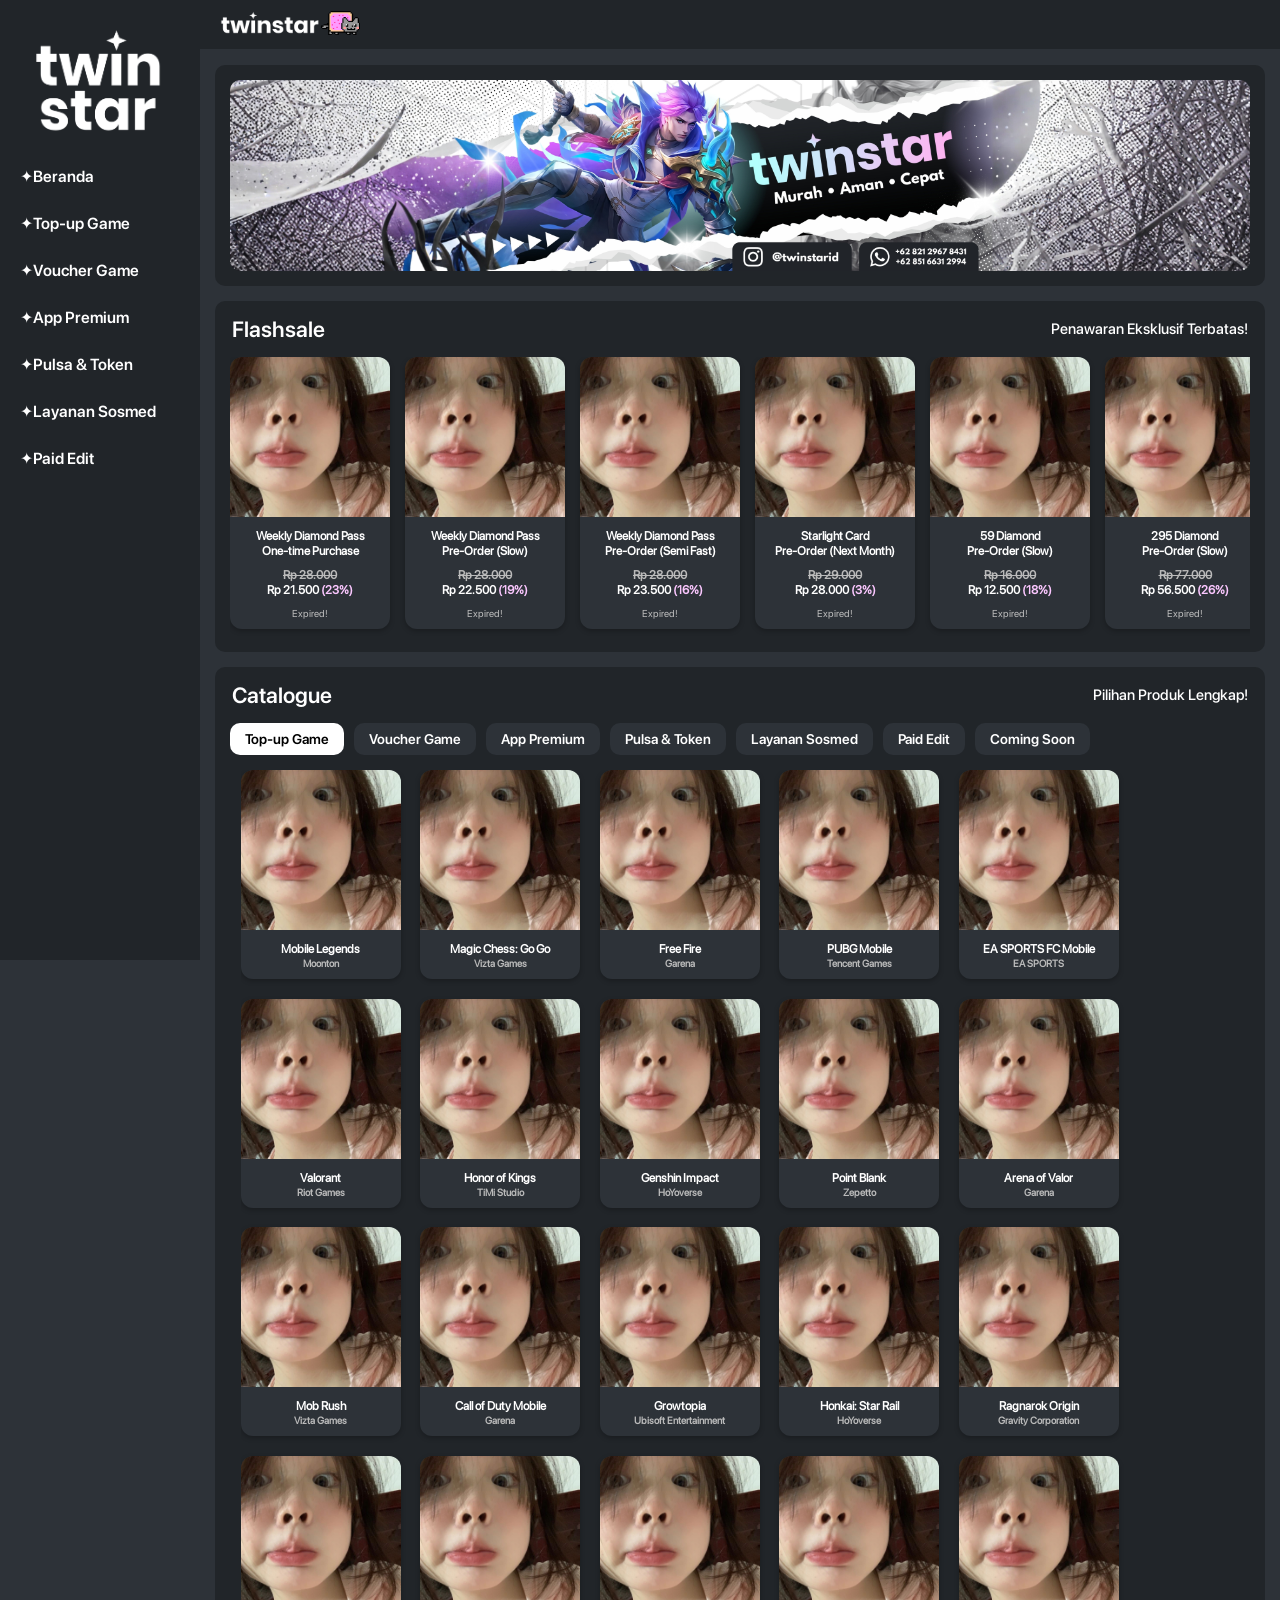
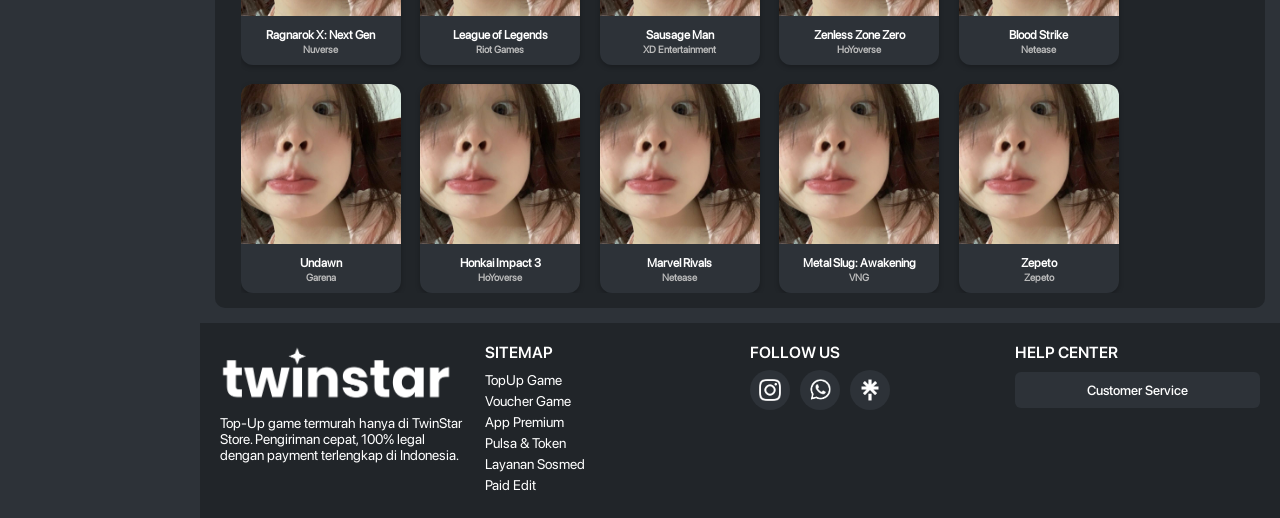
==== commit ea499543: "Update index.html" ====
--- a/index.html
+++ b/index.html
@@ -18,7 +18,7 @@
             <div class="nav-sidebar" id="sidebar">
                 <img id="sidebar-logo" src="image/sidlogo.png" alt="TwinStar Logo">
                 <a href="index.html"><span class="sidebar-text">✦ㅤBeranda</span></a>
-                <a href="topupgame.html"><span class="sidebar-text">✦ㅤTop-up Game</span></a>
+                <a href="product.html"><span class="sidebar-text">✦ㅤTop-up Game</span></a>
                 <a href="vouchergame.html"><span class="sidebar-text">✦ㅤVoucher Game</span></a>
                 <a href="apppremium.html"><span class="sidebar-text">✦ㅤApp Premium</span></a>
                 <a href="pulsatoken.html"><span class="sidebar-text">✦ㅤPulsa & Token</span></a>
@@ -516,4 +516,4 @@
         </footer>
         <script src="script.js"></script>
     </body>
-</html>+</html>
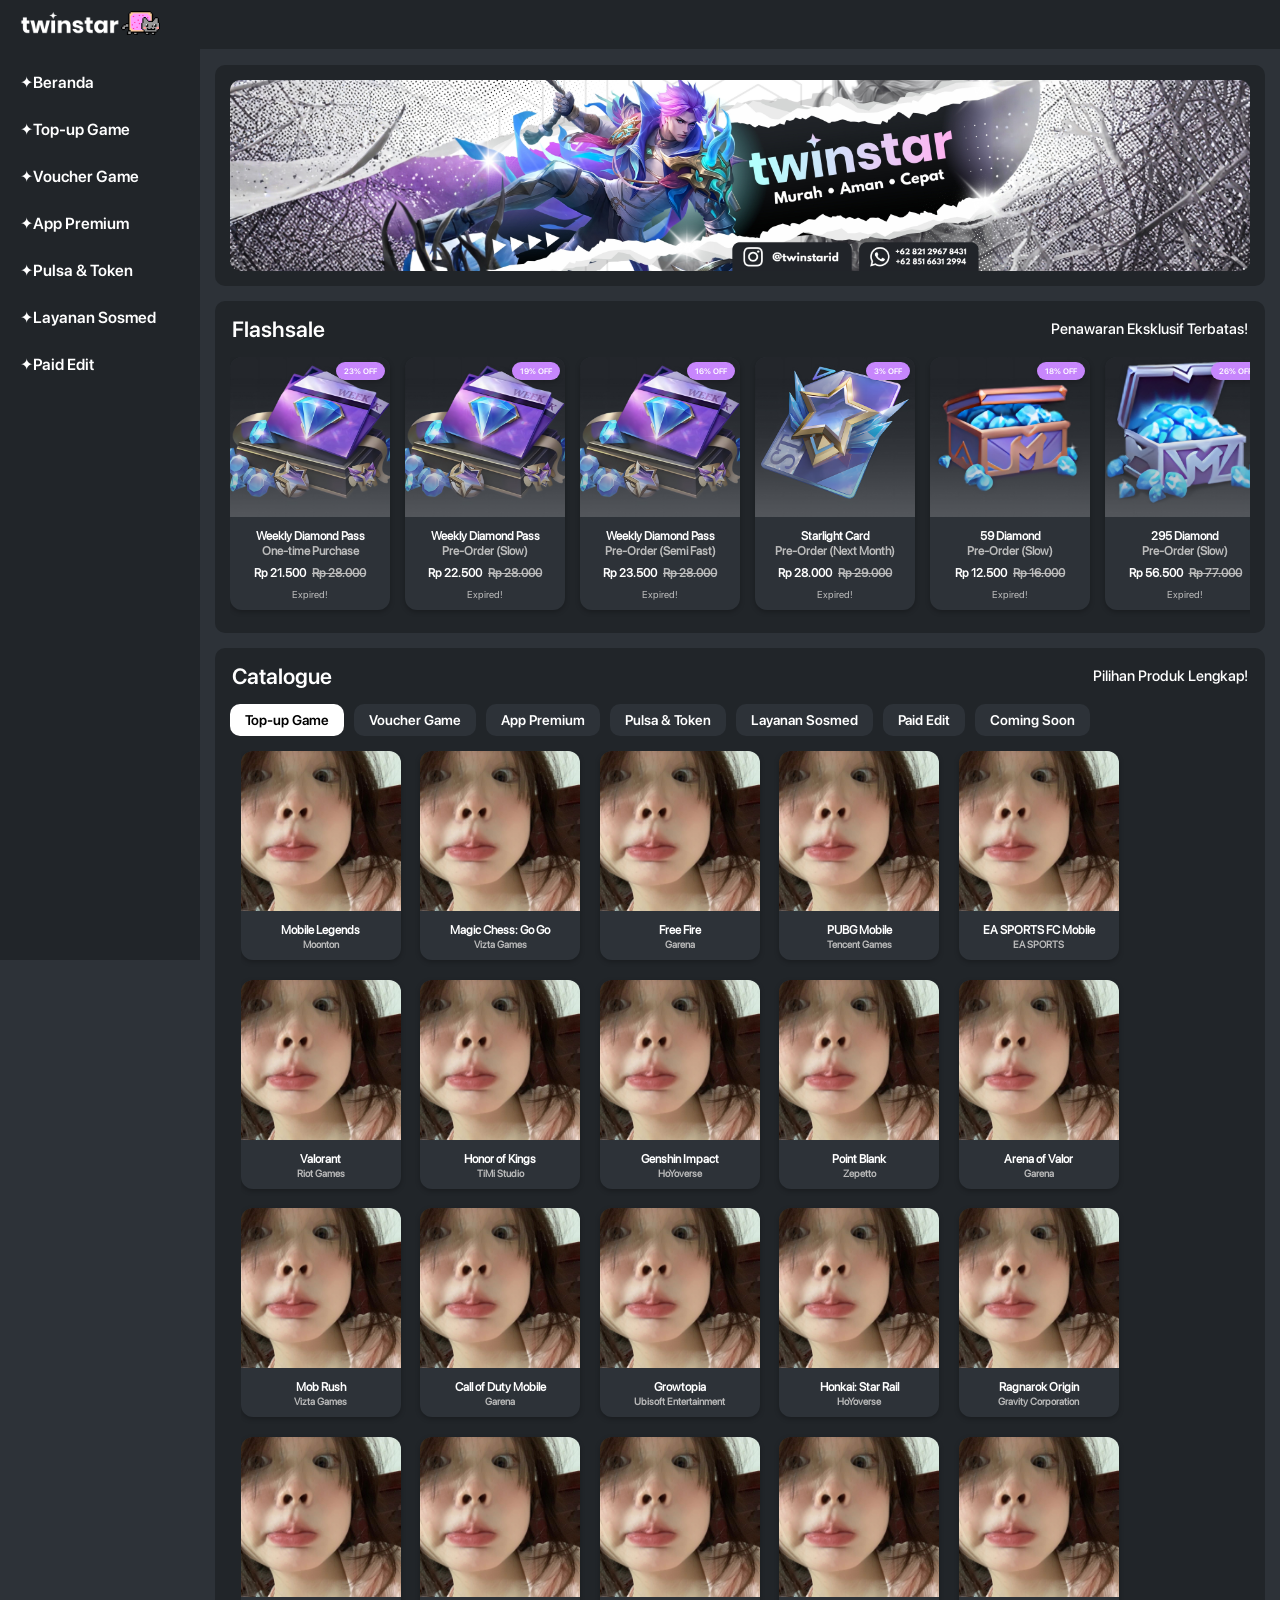
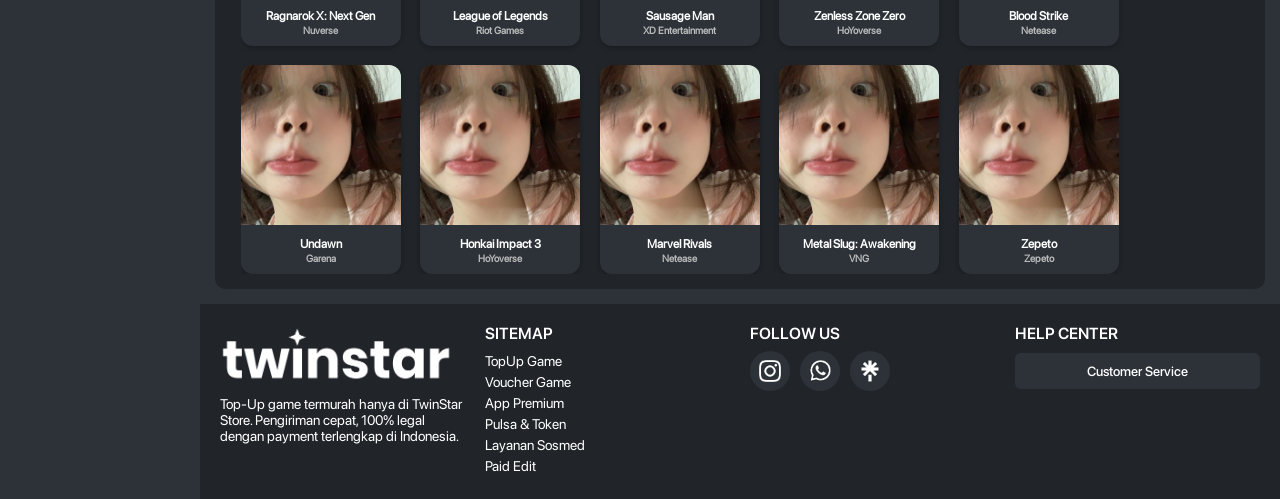
==== commit 29690610: "Add files via upload" ====
--- a/index.html
+++ b/index.html
@@ -9,16 +9,20 @@
         <title>TwinStar Store</title>
         <link rel="icon" type="image/x-icon" href="image/favicon.png">
         <link rel="stylesheet" href="style.css">
+        <link rel="stylesheet" href="https://cdnjs.cloudflare.com/ajax/libs/font-awesome/4.7.0/css/font-awesome.min.css">
     </head>
     <body>
         <header>
             <!-- Navigasi -->
-            <button class="nav-toggle">☰</button>
+            <div class="nav-toggle" onclick="myFunction(this)">
+                <div class="bar1"></div>
+                <div class="bar2"></div>
+                <div class="bar3"></div>
+            </div>
             <a href="index.html"><div class="nav-logo"><img id="nav-logo" src="image/navlogo.png" alt="TwinStar Logo"><img src="image/nyan.gif" alt="cat"></div></a>
             <div class="nav-sidebar" id="sidebar">
-                <img id="sidebar-logo" src="image/sidlogo.png" alt="TwinStar Logo">
                 <a href="index.html"><span class="sidebar-text">✦ㅤBeranda</span></a>
-                <a href="product.html"><span class="sidebar-text">✦ㅤTop-up Game</span></a>
+                <a href="topupgame.html"><span class="sidebar-text">✦ㅤTop-up Game</span></a>
                 <a href="vouchergame.html"><span class="sidebar-text">✦ㅤVoucher Game</span></a>
                 <a href="apppremium.html"><span class="sidebar-text">✦ㅤApp Premium</span></a>
                 <a href="pulsatoken.html"><span class="sidebar-text">✦ㅤPulsa & Token</span></a>
@@ -43,60 +47,60 @@
                 </div>
                 <div class="flashsale-items">
                     <div class="flashsale-product">
-                        <img src="image/flashsale1.jpg" alt="Flashsale Product A">
+                        <img src="image/fs1.jpg" alt="Flashsale Product A">
                         <h3>Weekly Diamond Pass</h3>
                         <h4>One-time Purchase</h4>
-                        <h5><del>Rp 28.000</del></h5>
-                        <h6>Rp 21.500 <span>(23%)</span></h6>
-                        <p class="countdown" data-time="2026-10-04T23:59:59">00:00:00</p>
-                    </div>
-                    <div class="flashsale-product">
-                        <img src="image/flashsale2.jpg" alt="Flashsale Product B">
+                        <h5><span class="harga-diskon">Rp 21.500</span> <span class="harga-asli"><del>Rp 28.000</del></span></h5>
+                        <p class="countdown" data-time="2026-10-04T23:59:59">00:00:00</p>
+                        <div class="discount-badge">23% OFF</div>
+                    </div>
+                    <div class="flashsale-product">
+                        <img src="image/fs1.jpg" alt="Flashsale Product B">
                         <h3>Weekly Diamond Pass</h3>
                         <h4>Pre-Order (Slow)</h4>
-                        <h5><del>Rp 28.000</del></h5>
-                        <h6>Rp 22.500 <span>(19%)</span></h6>
-                        <p class="countdown" data-time="2026-10-04T23:59:59">00:00:00</p>
-                    </div>
-                    <div class="flashsale-product">
-                        <img src="image/flashsale2.jpg" alt="Flashsale Product B">
+                        <h5><span class="harga-diskon">Rp 22.500</span> <span class="harga-asli"><del>Rp 28.000</del></span></h5>
+                        <p class="countdown" data-time="2026-10-04T23:59:59">00:00:00</p>
+                        <div class="discount-badge">19% OFF</div>
+                    </div>
+                    <div class="flashsale-product">
+                        <img src="image/fs1.jpg" alt="Flashsale Product B">
                         <h3>Weekly Diamond Pass</h3>
                         <h4>Pre-Order (Semi Fast)</h4>
-                        <h5><del>Rp 28.000</del></h5>
-                        <h6>Rp 23.500 <span>(16%)</span></h6>
-                        <p class="countdown" data-time="2026-10-04T23:59:59">00:00:00</p>
-                    </div>
-                    <div class="flashsale-product">
-                        <img src="image/flashsale3.jpg" alt="Flashsale Product C">
+                        <h5><span class="harga-diskon">Rp 23.500</span> <span class="harga-asli"><del>Rp 28.000</del></span></h5>
+                        <p class="countdown" data-time="2026-10-04T23:59:59">00:00:00</p>
+                        <div class="discount-badge">16% OFF</div>
+                    </div>
+                    <div class="flashsale-product">
+                        <img src="image/fs2.jpg" alt="Flashsale Product C">
                         <h3>Starlight Card</h3>
                         <h4>Pre-Order (Next Month)</h4>
-                        <h5><del>Rp 29.000</del></h5>
-                        <h6>Rp 28.000 <span>(3%)</span></h6>
-                        <p class="countdown" data-time="2026-10-04T23:59:59">00:00:00</p>
-                    </div>
-                    <div class="flashsale-product">
-                        <img src="image/flashsale4.jpg" alt="Flashsale Product D">
+                        <h5><span class="harga-diskon">Rp 28.000</span> <span class="harga-asli"><del>Rp 29.000</del></span></h5>
+                        <p class="countdown" data-time="2026-10-04T23:59:59">00:00:00</p>
+                        <div class="discount-badge">3% OFF</div>
+                    </div>
+                    <div class="flashsale-product">
+                        <img src="image/fs3.jpg" alt="Flashsale Product D">
                         <h3>59 Diamond</h3>
                         <h4>Pre-Order (Slow)</h4>
-                        <h5><del>Rp 16.000</del></h5>
-                        <h6>Rp 12.500 <span>(18%)</span></h6>
-                        <p class="countdown" data-time="2026-10-04T23:59:59">00:00:00</p>
-                    </div>
-                    <div class="flashsale-product">
-                        <img src="image/flashsale4.jpg" alt="Flashsale Product D">
+                        <h5><span class="harga-diskon">Rp 12.500</span> <span class="harga-asli"><del>Rp 16.000</del></span></h5>
+                        <p class="countdown" data-time="2026-10-04T23:59:59">00:00:00</p>
+                        <div class="discount-badge">18% OFF</div>
+                    </div>
+                    <div class="flashsale-product">
+                        <img src="image/fs4.jpg" alt="Flashsale Product D">
                         <h3>295 Diamond</h3>
                         <h4>Pre-Order (Slow)</h4>
-                        <h5><del>Rp 77.000</del></h5>
-                        <h6>Rp 56.500 <span>(26%)</span></h6>
-                        <p class="countdown" data-time="2026-10-04T23:59:59">00:00:00</p>
-                    </div>
-                    <div class="flashsale-product">
-                        <img src="image/flashsale4.jpg" alt="Flashsale Product D">
+                        <h5><span class="harga-diskon">Rp 56.500</span> <span class="harga-asli"><del>Rp 77.000</del></span></h5>
+                        <p class="countdown" data-time="2026-10-04T23:59:59">00:00:00</p>
+                        <div class="discount-badge">26% OFF</div>
+                    </div>
+                    <div class="flashsale-product">
+                        <img src="image/fs5.jpg" alt="Flashsale Product D">
                         <h3>1000 Diamond</h3>
                         <h4>Pre-Order (Slow)</h4>
-                        <h5><del>Rp 253.000</del></h5>
-                        <h6>Rp 191.500 <span>(36%)</span></h6>
-                        <p class="countdown" data-time="2026-10-04T23:59:59">00:00:00</p>
+                        <h5><span class="harga-diskon">Rp 191.500</span> <span class="harga-asli"><del>Rp 253.000</del></span></h5>
+                        <p class="countdown" data-time="2026-10-04T23:59:59">00:00:00</p>
+                        <div class="discount-badge">36% OFF</div>
                     </div>
                 </div>
             </section>
@@ -117,7 +121,7 @@
                 </div>
                 <div class="catalogue-items active" id="topupgame">
                     <div class="catalogue-product">
-                        <img src="image/flashsale1.jpg" alt="Flashsale Product A">
+                        <img id="mlbb-icon" src="image/flashsale1.jpg" alt="Flashsale Product A">
                         <h3>Mobile Legends</h3>
                         <h4>Moonton</h4>
                     </div>
@@ -516,4 +520,4 @@
         </footer>
         <script src="script.js"></script>
     </body>
-</html>
+</html>
--- a/style.css
+++ b/style.css
@@ -37,6 +37,20 @@
 }
 
 /* Original */
+a, div, button {
+    -webkit-tap-highlight-color: transparent;
+    outline: none;
+}
+
+a:focus,
+div:focus,
+button:focus,
+input:focus,
+select:focus {
+    outline: none;
+    box-shadow: none;
+}
+
 body {
     height: 100%;
     margin: 0;
@@ -60,20 +74,38 @@
 }
 
 .nav-toggle {
-    background: none;
-    border: none;
-    color: white;
-    font-size: 24px;
-    cursor: pointer;
-    margin-left: -10px;
-    margin-right: 10px;
-    transition: color 0.4s ease;
+    margin-left: -5px;
+    margin-right: 12px;
+  display: inline-block;
+  cursor: pointer;
+  position: relative;
+    z-index: 2001;
+}
+
+.bar1, .bar2, .bar3 {
+  width: 28px;
+  height: 3.5px;
+  background-color: #ffffff;
+  margin: 5px 0;
+  transition: 0.4s;
+}
+
+.change .bar1 {
+  transform: translate(0, 8.5px) rotate(-45deg);
+}
+
+.change .bar2 {opacity: 0;}
+
+.change .bar3 {
+  transform: translate(0, -8.5px) rotate(45deg);
 }
 
 .nav-logo img {
     height: 25px;
     cursor: pointer;
     transition: opacity 0.4s ease;
+    position: relative;
+    z-index: 2001;
 }
 
 .nav-sidebar {
@@ -149,7 +181,7 @@
 
 .banner {
     padding: 15px 15px;
-    margin-top: 5px;
+    margin-top: 7px;
     margin-left: 15px;
     margin-right: 15px;
     background: #212529;
@@ -312,8 +344,27 @@
     transition: transform 0.2s ease;
 }
 
-.flashsale-items .flashsale-product:hover {
-    transform: translateY(-4px);
+.flashsale-product {
+    position: relative; /* penting supaya label nempel di card ini */
+    background: #2d3238;
+    border-radius: 12px;
+    overflow: hidden;
+    text-align: center;
+    box-shadow: 0 2px 5px rgba(0,0,0,0.25);
+    transition: transform 0.25s ease, box-shadow 0.25s ease;
+}
+
+.discount-badge {
+    position: absolute;
+    top: 5px;
+    right: 5px;
+    background: #c786fc;
+    color: white;
+    font-family: "TSSemibold";
+    font-size: 8px;
+    padding: 4px 8px;
+    border-radius: 10px;
+    box-shadow: 0 2px 5px rgba(0,0,0,0.2);
 }
 
 .flashsale-product img {
@@ -329,6 +380,7 @@
 }
 
 .flashsale-product h4 {
+    color: #bbb;
     font-size: 12px;
     margin-top: 1px;
     margin-bottom: 1px;
@@ -336,24 +388,23 @@
 
 .flashsale-product h5 {
     font-size: 12px;
-    margin-top: 10px;
+    margin-top: 8px;
     margin-bottom: 1px;
+}
+
+.harga-diskon {
+    color: #ffffff;
+    margin-right: 2px;
+}
+
+.harga-asli {
     color: #bbb;
-}
-
-.flashsale-product h6 {
-    font-size: 12px;
-    margin-top: 1px;
-    margin-bottom: 1px;
-}
-
-.flashsale-product span {
-    color: #fbc7ff;
+    margin-left: 2px;
 }
 
 .flashsale-product p {
     font-size: 10px;
-    margin-top: 10px;
+    margin-top: 8px;
     margin-bottom: 10px;
     color: #bbb;
 }
@@ -449,6 +500,8 @@
 .catalogue-items {
     display: none;
     flex-wrap: wrap;
+    margin-left: 2px;
+    margin-right: 2px;
     gap: 15px;
     justify-content: flex-start;
     overflow: hidden;
@@ -458,7 +511,7 @@
 .catalogue-items.active {
     display: flex;
     flex-wrap: wrap;
-    justify-content: left;
+    justify-content: center;
 }
 
 .catalogue-items .catalogue-product {
@@ -470,10 +523,6 @@
     text-align: center;
     box-shadow: 0 2px 5px rgba(0,0,0,0.25);
     transition: transform 0.2s ease;
-}
-
-.catalogue-items .catalogue-product:hover {
-    transform: translateY(-4px);
 }
 
 .catalogue-product img {
@@ -592,7 +641,6 @@
 }
 
 .result-input {
-    font-family: "TSRegular";
     font-size: 15px;
 }
 
@@ -695,8 +743,8 @@
         margin-left: 200px;
     }
 
-    .nav-logo {
-        margin-left: 200px;
+    .banner {
+        margin-top: 5px;
     }
 
     .flashsale small {
@@ -712,7 +760,7 @@
         margin-right: 10.5px;
         gap: 19.5px;
     }
-    
+
     .result-input {
         font-size: 5px;
     }
